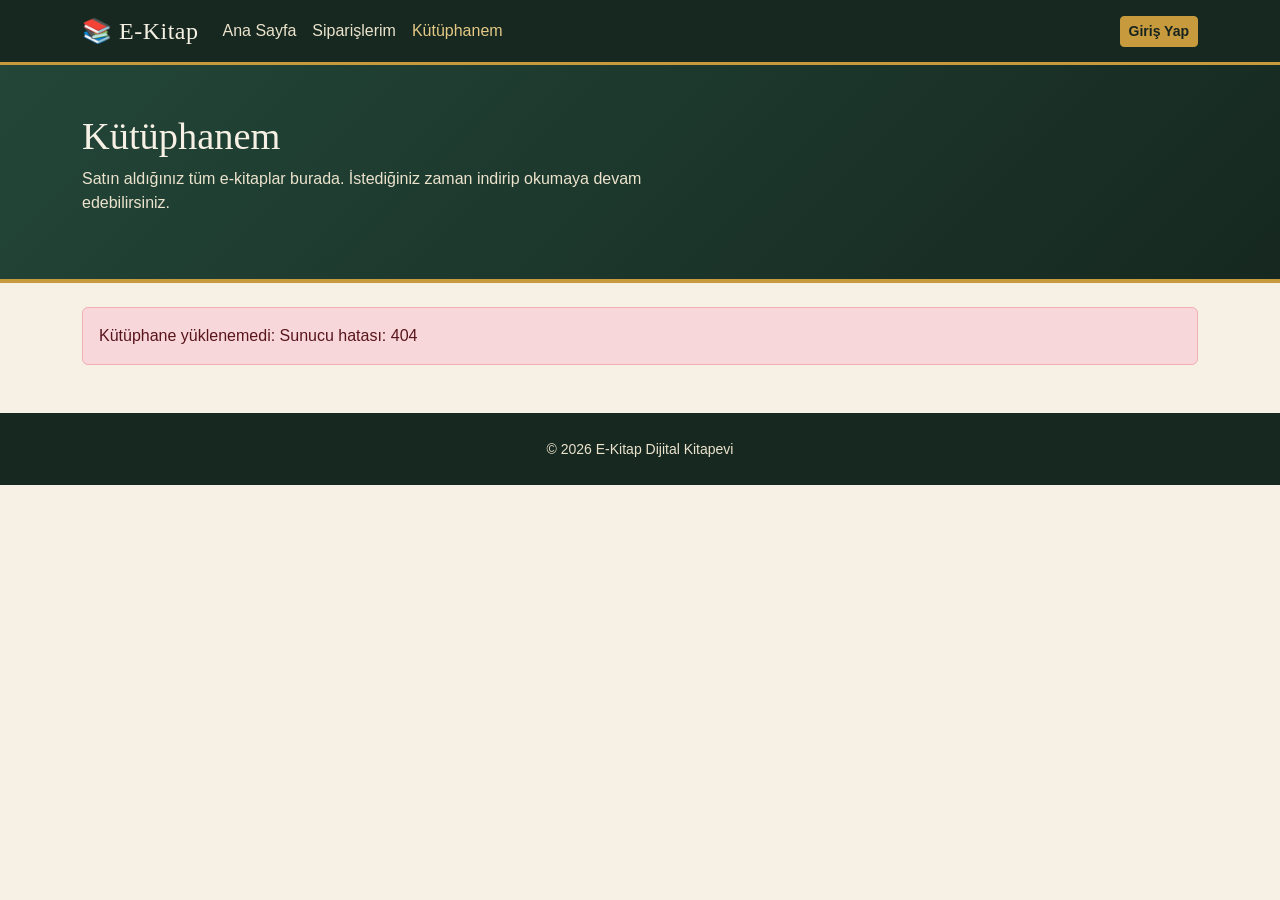
==== web/kutuphanem.html @ 7a844180 "proje taslağı oluşturuldu" ====
<!DOCTYPE html>
<html lang="tr">
<head>
    <meta charset="UTF-8">
    <meta name="viewport" content="width=device-width, initial-scale=1.0">
    <title>Kütüphanem | E-Kitap</title>
    <link href="https://cdn.jsdelivr.net/npm/bootstrap@5.3.3/dist/css/bootstrap.min.css" rel="stylesheet">
    <link href="assets/style.css" rel="stylesheet">
</head>
<body>

<nav class="navbar navbar-expand-lg ek-navbar sticky-top">
    <div class="container">
        <a class="navbar-brand ek-brand" href="index.html">📚 E-Kitap</a>
        <button class="navbar-toggler" type="button" data-bs-toggle="collapse" data-bs-target="#ekNavContent">
            <span class="navbar-toggler-icon"></span>
        </button>
        <div class="collapse navbar-collapse" id="ekNavContent">
            <ul class="navbar-nav me-auto mb-2 mb-lg-0">
                <li class="nav-item"><a class="nav-link" href="index.html">Ana Sayfa</a></li>
                <li class="nav-item"><a class="nav-link" href="siparislerim.html">Siparişlerim</a></li>
                <li class="nav-item"><a class="nav-link active" href="kutuphanem.html">Kütüphanem</a></li>
                <li class="nav-item d-none" id="ekAdminNavItem"><a class="nav-link" href="admin.jsp">Admin Paneli</a></li>
            </ul>
            <div id="ekKullaniciAlani"></div>
        </div>
    </div>
</nav>

<header class="ek-hero">
    <div class="container">
        <h1>Kütüphanem</h1>
        <p>Satın aldığınız tüm e-kitaplar burada. İstediğiniz zaman indirip okumaya devam edebilirsiniz.</p>
    </div>
</header>

<main class="container my-4">

    <!-- Giris yapilmamis uyarisi -->
    <div id="ekGirisUyari" class="alert alert-warning d-none">
        Kütüphanenizi görüntülemek için <a href="login.jsp?sonraki=kutuphanem.html">giriş yapmalısınız</a>.
    </div>

    <!-- Iskelet (skeleton) yukleme durumu -->
    <div id="ekIskelet" class="row g-4">
        <div class="col-6 col-md-4 col-lg-3">
            <div class="ek-skeleton" style="aspect-ratio:2/3;border-radius:4px;"></div>
            <div class="ek-skeleton mt-2" style="height:14px;width:80%;"></div>
            <div class="ek-skeleton mt-2" style="height:12px;width:50%;"></div>
        </div>
        <div class="col-6 col-md-4 col-lg-3">
            <div class="ek-skeleton" style="aspect-ratio:2/3;border-radius:4px;"></div>
            <div class="ek-skeleton mt-2" style="height:14px;width:80%;"></div>
            <div class="ek-skeleton mt-2" style="height:12px;width:50%;"></div>
        </div>
        <div class="col-6 col-md-4 col-lg-3">
            <div class="ek-skeleton" style="aspect-ratio:2/3;border-radius:4px;"></div>
            <div class="ek-skeleton mt-2" style="height:14px;width:80%;"></div>
            <div class="ek-skeleton mt-2" style="height:12px;width:50%;"></div>
        </div>
        <div class="col-6 col-md-4 col-lg-3">
            <div class="ek-skeleton" style="aspect-ratio:2/3;border-radius:4px;"></div>
            <div class="ek-skeleton mt-2" style="height:14px;width:80%;"></div>
            <div class="ek-skeleton mt-2" style="height:12px;width:50%;"></div>
        </div>
    </div>

    <!-- Bos durum -->
    <div id="ekBosMesaj" class="d-none text-center py-5">
        <div class="ek-empty-icon mb-3">📚</div>
        <h3 class="h5">Kütüphaneniz henüz boş</h3>
        <p class="text-muted">Satın aldığınız e-kitaplar burada görünecek.</p>
        <a href="index.html" class="btn btn-ek-gold">Mağazaya Göz At</a>
    </div>

    <div id="ekHataMesaj" class="alert alert-danger d-none"></div>

    <div class="row g-4" id="ekKutuphaneGrid"></div>
</main>

<footer class="ek-footer text-center">
    <div class="container">
        <small>&copy; 2026 E-Kitap Dijital Kitapevi</small>
    </div>
</footer>

<script src="https://cdn.jsdelivr.net/npm/bootstrap@5.3.3/dist/js/bootstrap.bundle.min.js"></script>
<script src="assets/common.js"></script>
<script src="assets/kutuphanem.js"></script>
</body>
</html>
---- web/assets/style.css ----
:root {
    --ek-ink: #16241f;
    --ek-green: #234639;
    --ek-green-dark: #16281f;
    --ek-parchment: #f6f1e4;
    --ek-parchment-dark: #ece3cd;
    --ek-gold: #c69a3d;
    --ek-gold-soft: #e4c987;
    --ek-red: #a3402f;
    --ek-radius: 4px;
    --ek-font-display: Georgia, 'Iowan Old Style', 'Palatino Linotype', serif;
    --ek-font-body: -apple-system, BlinkMacSystemFont, 'Segoe UI', Roboto, sans-serif;
}

body {
    background-color: var(--ek-parchment);
    color: var(--ek-ink);
    font-family: var(--ek-font-body);
}

h1, h2, h3, h4, .ek-brand, .ek-serif {
    font-family: var(--ek-font-display);
}

/* Navbar */
.ek-navbar {
    background-color: var(--ek-green-dark);
    border-bottom: 3px solid var(--ek-gold);
}
.ek-navbar .navbar-brand {
    color: var(--ek-parchment) !important;
    font-size: 1.5rem;
    letter-spacing: 0.5px;
}
.ek-navbar .nav-link {
    color: var(--ek-parchment-dark) !important;
    font-weight: 500;
}
.ek-navbar .nav-link:hover,
.ek-navbar .nav-link.active {
    color: var(--ek-gold-soft) !important;
}
.ek-navbar .dropdown-menu {
    max-height: 320px;
    overflow-y: auto;
    border-radius: var(--ek-radius);
    border: 1px solid var(--ek-parchment-dark);
}

.ek-cart-btn {
    position: relative;
    background: transparent;
    border: 1px solid var(--ek-gold);
    color: var(--ek-parchment) !important;
    border-radius: var(--ek-radius);
    padding: 0.4rem 0.9rem;
}
.ek-cart-btn:hover { background: var(--ek-gold); color: var(--ek-ink) !important; }
.ek-cart-badge {
    position: absolute;
    top: -8px;
    right: -8px;
    background: var(--ek-red);
    color: #fff;
    border-radius: 50%;
    font-size: 0.7rem;
    min-width: 20px;
    height: 20px;
    display: flex;
    align-items: center;
    justify-content: center;
    padding: 0 4px;
}

/* Hero */
.ek-hero {
    background: linear-gradient(135deg, var(--ek-green) 0%, var(--ek-green-dark) 100%);
    color: var(--ek-parchment);
    padding: 3rem 1rem;
    border-bottom: 4px solid var(--ek-gold);
}
.ek-hero h1 { font-size: 2.4rem; }
.ek-hero p { color: var(--ek-parchment-dark); max-width: 640px; }

/* Filter chip bar */
.ek-filter-active {
    display: inline-flex;
    align-items: center;
    gap: 0.5rem;
    background: var(--ek-gold-soft);
    color: var(--ek-ink);
    border-radius: 999px;
    padding: 0.3rem 0.9rem;
    font-size: 0.9rem;
    font-weight: 600;
}
.ek-filter-active button {
    border: none;
    background: none;
    line-height: 1;
    color: var(--ek-ink);
}

/* Book cards */
.ek-book-card {
    border: 1px solid var(--ek-parchment-dark);
    border-radius: var(--ek-radius);
    background: #fff;
    transition: transform 0.15s ease, box-shadow 0.15s ease;
    height: 100%;
}
.ek-book-card:hover {
    transform: translateY(-4px);
    box-shadow: 0 10px 24px rgba(22, 36, 31, 0.15);
}
.ek-book-cover {
    width: 100%;
    aspect-ratio: 2 / 3;
    object-fit: cover;
    background: var(--ek-parchment-dark);
    border-bottom: 1px solid var(--ek-parchment-dark);
}
.ek-book-title {
    font-family: var(--ek-font-display);
    font-size: 1.05rem;
    line-height: 1.3;
}
.ek-book-meta {
    font-size: 0.82rem;
    color: #6b6558;
}
.ek-price-old {
    text-decoration: line-through;
    color: #9c9484;
    font-size: 0.85rem;
}
.ek-price-new {
    color: var(--ek-red);
    font-weight: 700;
}
.ek-price {
    color: var(--ek-ink);
    font-weight: 700;
}
.ek-stock-badge-low { background: var(--ek-red) !important; }
.ek-stock-badge-ok { background: var(--ek-green) !important; }

.btn-ek-gold {
    background: var(--ek-gold);
    border-color: var(--ek-gold);
    color: var(--ek-ink);
    font-weight: 600;
}
.btn-ek-gold:hover { background: var(--ek-gold-soft); border-color: var(--ek-gold-soft); color: var(--ek-ink); }
.btn-ek-gold:disabled { background: #d8d2c0; border-color: #d8d2c0; color: #8a8370; }

.ek-section-title {
    border-bottom: 2px solid var(--ek-gold);
    padding-bottom: 0.4rem;
    margin-bottom: 1.2rem;
}

/* Admin panel */
.ek-admin-card {
    border: 1px solid var(--ek-parchment-dark);
    border-radius: var(--ek-radius);
    background: #fff;
}
.ek-admin-card .card-header {
    background: var(--ek-green-dark);
    color: var(--ek-parchment);
    font-family: var(--ek-font-display);
    border-radius: var(--ek-radius) var(--ek-radius) 0 0 !important;
}
table.ek-table thead { background: var(--ek-parchment-dark); }
tr.ek-row-critical { background-color: #fbe7e2 !important; }

footer.ek-footer {
    background: var(--ek-green-dark);
    color: var(--ek-parchment-dark);
    padding: 1.5rem 1rem;
    margin-top: 3rem;
}

/* Auth (login/register) card */
.ek-auth-wrap {
    max-width: 440px;
    margin: 3rem auto;
}
.ek-auth-card {
    border: 1px solid var(--ek-parchment-dark);
    border-radius: var(--ek-radius);
    background: #fff;
    padding: 2rem;
    box-shadow: 0 10px 30px rgba(22, 36, 31, 0.1);
}
.ek-auth-tabs {
    display: flex;
    border-bottom: 2px solid var(--ek-parchment-dark);
    margin-bottom: 1.5rem;
}
.ek-auth-tab {
    flex: 1;
    text-align: center;
    padding: 0.6rem 0;
    font-weight: 600;
    color: #8a8370;
    cursor: pointer;
    border-bottom: 3px solid transparent;
    margin-bottom: -2px;
    background: none;
    border-top: none;
    border-left: none;
    border-right: none;
}
.ek-auth-tab.active {
    color: var(--ek-ink);
    border-bottom-color: var(--ek-gold);
}
.ek-auth-form { display: none; }
.ek-auth-form.active { display: block; }

/* Navbar user area (replaces the old demo badge) */
.ek-user-chip {
    display: flex;
    align-items: center;
    gap: 0.6rem;
    color: var(--ek-parchment-dark);
    font-size: 0.9rem;
}
.ek-user-chip .ek-user-ad {
    font-weight: 600;
    color: var(--ek-gold-soft);
}
.ek-user-chip .ek-role-badge {
    font-size: 0.68rem;
    padding: 0.15rem 0.5rem;
}
.ek-link-btn {
    background: none;
    border: none;
    color: var(--ek-parchment-dark);
    text-decoration: underline;
    font-size: 0.85rem;
    padding: 0;
}
.ek-link-btn:hover { color: var(--ek-gold-soft); }

/* Skeleton loading (replaces spinner where noted) */
.ek-skeleton {
    background: linear-gradient(90deg, var(--ek-parchment-dark) 25%, #f2ecdb 37%, var(--ek-parchment-dark) 63%);
    background-size: 400% 100%;
    animation: ek-skeleton-shimmer 1.4s ease infinite;
    border-radius: var(--ek-radius);
}
@keyframes ek-skeleton-shimmer {
    0% { background-position: 100% 50%; }
    100% { background-position: 0 50%; }
}

/* Bos durum illustrasyonu (sepet, arama, siparis, kutuphane vb.) */
.ek-empty-icon {
    font-size: 3rem;
    opacity: 0.6;
}
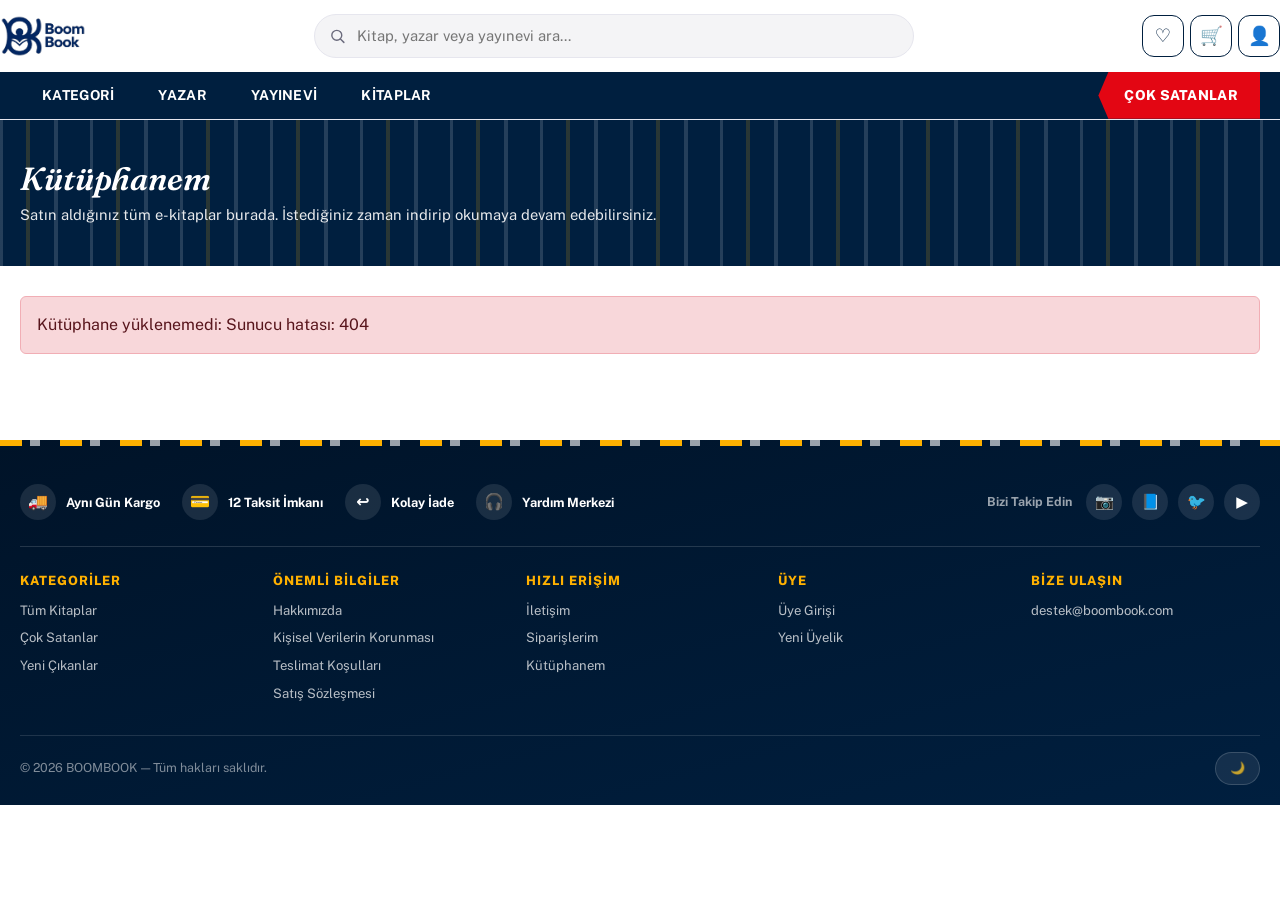
==== commit 31388e8f: "-tüm düzenlemeler yapıldı-" ====
--- a/web/kutuphanem.html
+++ b/web/kutuphanem.html
@@ -1,40 +1,107 @@
 <!DOCTYPE html>
-<html lang="tr">
+<html lang="tr" data-tema="aydinlik">
 <head>
     <meta charset="UTF-8">
     <meta name="viewport" content="width=device-width, initial-scale=1.0">
-    <title>Kütüphanem | E-Kitap</title>
+    <title>Kütüphanem | BOOMBOOK</title>
     <link href="https://cdn.jsdelivr.net/npm/bootstrap@5.3.3/dist/css/bootstrap.min.css" rel="stylesheet">
-    <link href="assets/style.css" rel="stylesheet">
+    <link rel="preconnect" href="https://fonts.googleapis.com">
+    <link rel="preconnect" href="https://fonts.gstatic.com" crossorigin>
+    <link href="https://fonts.googleapis.com/css2?family=Fraunces:ital,wght@0,600;0,700;1,600;1,700&family=Public+Sans:wght@400;500;600;700;800&display=swap" rel="stylesheet">
+    <link href="assets/boombook.css" rel="stylesheet">
 </head>
-<body>
-
-<nav class="navbar navbar-expand-lg ek-navbar sticky-top">
-    <div class="container">
-        <a class="navbar-brand ek-brand" href="index.html">📚 E-Kitap</a>
-        <button class="navbar-toggler" type="button" data-bs-toggle="collapse" data-bs-target="#ekNavContent">
-            <span class="navbar-toggler-icon"></span>
-        </button>
-        <div class="collapse navbar-collapse" id="ekNavContent">
-            <ul class="navbar-nav me-auto mb-2 mb-lg-0">
-                <li class="nav-item"><a class="nav-link" href="index.html">Ana Sayfa</a></li>
-                <li class="nav-item"><a class="nav-link" href="siparislerim.html">Siparişlerim</a></li>
-                <li class="nav-item"><a class="nav-link active" href="kutuphanem.html">Kütüphanem</a></li>
-                <li class="nav-item d-none" id="ekAdminNavItem"><a class="nav-link" href="admin.jsp">Admin Paneli</a></li>
+<body class="bb-body">
+
+<!-- ================= HEADER ================= -->
+<header class="bb-header">
+    <div class="bb-container bb-header-top">
+        <button type="button" class="bb-hamburger" id="bbHamburger" title="Menü" aria-label="Menüyü aç/kapat">☰</button>
+        <a href="index.html" class="bb-logo"><img src="assets/img/logo.png" alt="BoomBook logo" class="bb-logo-img"></a>
+
+        <div class="bb-search-wrap">
+            <svg class="bb-search-icon" width="17" height="17" viewBox="0 0 24 24" fill="none" aria-hidden="true">
+                <circle cx="11" cy="11" r="7" stroke="currentColor" stroke-width="2"/>
+                <line x1="16.5" y1="16.5" x2="21" y2="21" stroke="currentColor" stroke-width="2" stroke-linecap="round"/>
+            </svg>
+            <input type="text" class="bb-search-input" id="bbAramaInput" placeholder="Kitap, yazar veya yayınevi ara...">
+            <button type="button" class="bb-search-clear" id="bbAramaTemizle" aria-label="Aramayı temizle">&times;</button>
+            <div class="bb-search-results" id="bbAramaSonuclar"></div>
+        </div>
+
+        <div class="bb-header-actions">
+            <button type="button" class="bb-icon-btn" data-bs-toggle="offcanvas" data-bs-target="#bbFavoriOffcanvas" title="Favorilerim" aria-label="Favorilerim">
+                ♡
+                <span class="bb-badge ek-fav-count">0</span>
+            </button>
+
+            <div class="bb-cart-wrap">
+                <a href="sepet.html" class="bb-icon-btn" title="Sepetim" aria-label="Sepetim">
+                    🛒
+                    <span class="bb-badge ek-cart-count">0</span>
+                </a>
+                <div class="bb-cart-popover" id="bbCartPopover">
+                    <div class="bb-cart-popover-title">Sepetim</div>
+                    <div id="bbCartPopoverIcerik"><div class="bb-cart-popover-empty">Yükleniyor...</div></div>
+                    <div class="bb-cart-popover-total" id="bbCartPopoverToplam">
+                        <span>Toplam</span><span class="bb-cart-popover-toplam-deger">0,00 TL</span>
+                    </div>
+                    <div class="d-flex gap-2">
+                        <a href="sepet.html" class="bb-btn bb-btn-outline-navy flex-fill text-center">Sepete Git</a>
+                        <a href="sepet.html" class="bb-btn bb-btn-red flex-fill text-center">Satın Al</a>
+                    </div>
+                </div>
+            </div>
+
+            <div class="dropdown">
+                <button type="button" class="bb-icon-btn" data-bs-toggle="dropdown" aria-expanded="false" title="Hesabım" aria-label="Hesabım">👤</button>
+                <ul class="dropdown-menu dropdown-menu-end" id="ekProfilMenu" style="min-width:220px">
+                    <li><span class="dropdown-item-text text-muted small">Yükleniyor...</span></li>
+                </ul>
+            </div>
+        </div>
+    </div>
+
+    <nav class="bb-nav" id="bbNav">
+        <div class="bb-container">
+            <ul class="bb-nav-list">
+                <li class="bb-nav-item">
+                    <span class="bb-nav-link">KATEGORİ</span>
+                    <div class="bb-mega-menu" id="kategoriMenu">
+                        <div class="bb-mega-menu-empty">Yükleniyor...</div>
+                    </div>
+                </li>
+                <li class="bb-nav-item">
+                    <span class="bb-nav-link">YAZAR</span>
+                    <div class="bb-mega-menu" id="yazarMenu">
+                        <div class="bb-mega-menu-empty">Yükleniyor...</div>
+                    </div>
+                </li>
+                <li class="bb-nav-item">
+                    <span class="bb-nav-link">YAYINEVİ</span>
+                    <div class="bb-mega-menu" id="yayineviMenu">
+                        <div class="bb-mega-menu-empty">Yükleniyor...</div>
+                    </div>
+                </li>
+                <li class="bb-nav-item">
+                    <a class="bb-nav-link" href="katalog.html">KİTAPLAR</a>
+                </li>
+                <li class="bb-nav-item bb-nav-item-red">
+                    <a class="bb-nav-link" href="katalog.html">ÇOK SATANLAR</a>
+                </li>
             </ul>
-            <div id="ekKullaniciAlani"></div>
-        </div>
-    </div>
-</nav>
-
-<header class="ek-hero">
-    <div class="container">
+        </div>
+    </nav>
+</header>
+
+<section class="bb-page-hero">
+    <div class="bb-sirt-doku" aria-hidden="true"></div>
+    <div class="bb-container">
         <h1>Kütüphanem</h1>
         <p>Satın aldığınız tüm e-kitaplar burada. İstediğiniz zaman indirip okumaya devam edebilirsiniz.</p>
     </div>
-</header>
-
-<main class="container my-4">
+</section>
+
+<main class="bb-container" style="padding-bottom:40px">
 
     <!-- Giris yapilmamis uyarisi -->
     <div id="ekGirisUyari" class="alert alert-warning d-none">
@@ -44,33 +111,33 @@
     <!-- Iskelet (skeleton) yukleme durumu -->
     <div id="ekIskelet" class="row g-4">
         <div class="col-6 col-md-4 col-lg-3">
-            <div class="ek-skeleton" style="aspect-ratio:2/3;border-radius:4px;"></div>
-            <div class="ek-skeleton mt-2" style="height:14px;width:80%;"></div>
-            <div class="ek-skeleton mt-2" style="height:12px;width:50%;"></div>
-        </div>
-        <div class="col-6 col-md-4 col-lg-3">
-            <div class="ek-skeleton" style="aspect-ratio:2/3;border-radius:4px;"></div>
-            <div class="ek-skeleton mt-2" style="height:14px;width:80%;"></div>
-            <div class="ek-skeleton mt-2" style="height:12px;width:50%;"></div>
-        </div>
-        <div class="col-6 col-md-4 col-lg-3">
-            <div class="ek-skeleton" style="aspect-ratio:2/3;border-radius:4px;"></div>
-            <div class="ek-skeleton mt-2" style="height:14px;width:80%;"></div>
-            <div class="ek-skeleton mt-2" style="height:12px;width:50%;"></div>
-        </div>
-        <div class="col-6 col-md-4 col-lg-3">
-            <div class="ek-skeleton" style="aspect-ratio:2/3;border-radius:4px;"></div>
-            <div class="ek-skeleton mt-2" style="height:14px;width:80%;"></div>
-            <div class="ek-skeleton mt-2" style="height:12px;width:50%;"></div>
+            <div class="bb-skeleton" style="aspect-ratio:2/3;border-radius:10px;"></div>
+            <div class="bb-skeleton mt-2" style="height:14px;width:80%;"></div>
+            <div class="bb-skeleton mt-2" style="height:12px;width:50%;"></div>
+        </div>
+        <div class="col-6 col-md-4 col-lg-3">
+            <div class="bb-skeleton" style="aspect-ratio:2/3;border-radius:10px;"></div>
+            <div class="bb-skeleton mt-2" style="height:14px;width:80%;"></div>
+            <div class="bb-skeleton mt-2" style="height:12px;width:50%;"></div>
+        </div>
+        <div class="col-6 col-md-4 col-lg-3">
+            <div class="bb-skeleton" style="aspect-ratio:2/3;border-radius:10px;"></div>
+            <div class="bb-skeleton mt-2" style="height:14px;width:80%;"></div>
+            <div class="bb-skeleton mt-2" style="height:12px;width:50%;"></div>
+        </div>
+        <div class="col-6 col-md-4 col-lg-3">
+            <div class="bb-skeleton" style="aspect-ratio:2/3;border-radius:10px;"></div>
+            <div class="bb-skeleton mt-2" style="height:14px;width:80%;"></div>
+            <div class="bb-skeleton mt-2" style="height:12px;width:50%;"></div>
         </div>
     </div>
 
     <!-- Bos durum -->
     <div id="ekBosMesaj" class="d-none text-center py-5">
-        <div class="ek-empty-icon mb-3">📚</div>
+        <div class="bb-empty-icon mb-3">📚</div>
         <h3 class="h5">Kütüphaneniz henüz boş</h3>
         <p class="text-muted">Satın aldığınız e-kitaplar burada görünecek.</p>
-        <a href="index.html" class="btn btn-ek-gold">Mağazaya Göz At</a>
+        <a href="index.html" class="bb-btn bb-btn-navy">Mağazaya Göz At</a>
     </div>
 
     <div id="ekHataMesaj" class="alert alert-danger d-none"></div>
@@ -78,14 +145,84 @@
     <div class="row g-4" id="ekKutuphaneGrid"></div>
 </main>
 
-<footer class="ek-footer text-center">
-    <div class="container">
-        <small>&copy; 2026 E-Kitap Dijital Kitapevi</small>
+<!-- ================= FOOTER ================= -->
+<footer class="bb-footer">
+    <div class="bb-container">
+        <div class="bb-footer-top">
+            <div class="bb-footer-perks">
+                <div class="bb-footer-perk"><span class="bb-footer-perk-icon">🚚</span> Aynı Gün Kargo</div>
+                <div class="bb-footer-perk"><span class="bb-footer-perk-icon">💳</span> 12 Taksit İmkanı</div>
+                <div class="bb-footer-perk"><span class="bb-footer-perk-icon">↩️</span> Kolay İade</div>
+                <div class="bb-footer-perk"><span class="bb-footer-perk-icon">🎧</span> Yardım Merkezi</div>
+            </div>
+            <div class="bb-footer-social">
+                <span>Bizi Takip Edin</span>
+                <a href="#" onclick="return false" class="bb-social-icon" aria-label="Instagram">📷</a>
+                <a href="#" onclick="return false" class="bb-social-icon" aria-label="Facebook">📘</a>
+                <a href="#" onclick="return false" class="bb-social-icon" aria-label="X / Twitter">🐦</a>
+                <a href="#" onclick="return false" class="bb-social-icon" aria-label="YouTube">▶️</a>
+            </div>
+        </div>
+        <div class="bb-footer-grid">
+            <div class="bb-footer-col">
+                <h6>Kategoriler</h6>
+                <a href="katalog.html">Tüm Kitaplar</a>
+                <a href="index.html#bbCokSatanBolum">Çok Satanlar</a>
+                <a href="index.html">Yeni Çıkanlar</a>
+            </div>
+            <div class="bb-footer-col">
+                <h6>Önemli Bilgiler</h6>
+                <a href="hakkimizda.html">Hakkımızda</a>
+                <a href="kvkk.html">Kişisel Verilerin Korunması</a>
+                <a href="teslimat-kosullari.html">Teslimat Koşulları</a>
+                <a href="satis-sozlesmesi.html">Satış Sözleşmesi</a>
+            </div>
+            <div class="bb-footer-col">
+                <h6>Hızlı Erişim</h6>
+                <a href="iletisim.html">İletişim</a>
+                <a href="siparislerim.html">Siparişlerim</a>
+                <a href="kutuphanem.html">Kütüphanem</a>
+            </div>
+            <div class="bb-footer-col">
+                <h6>Üye</h6>
+                <a href="login.jsp">Üye Girişi</a>
+                <a href="login.jsp?kayit=1">Yeni Üyelik</a>
+            </div>
+            <div class="bb-footer-col">
+                <h6>Bize Ulaşın</h6>
+                <a href="mailto:destek@boombook.com">destek@boombook.com</a>
+            </div>
+        </div>
+        <div class="bb-footer-bottom bb-footer-bottom-row">
+            <span>&copy; 2026 BOOMBOOK — Tüm hakları saklıdır.</span>
+            <button type="button" class="bb-tema-link" id="bbTemaBtn" title="Karanlık Mod" aria-label="Karanlık modu aç/kapat">🌙 Karanlık Mod</button>
+        </div>
     </div>
 </footer>
+
+
+<!-- ================= FAVORI OFFCANVAS ================= -->
+<div class="offcanvas offcanvas-end" tabindex="-1" id="bbFavoriOffcanvas">
+    <div class="offcanvas-header">
+        <h5 class="offcanvas-title">Favorilerim</h5>
+        <button type="button" class="btn-close" data-bs-dismiss="offcanvas"></button>
+    </div>
+    <div class="offcanvas-body d-flex flex-column">
+        <div id="bbFavoriBos" class="text-center text-muted py-5 d-none">
+            <div style="font-size:2.4rem">♡</div>
+            Favori kitabınız yok.
+            <div class="mt-3">
+                <a href="katalog.html" class="bb-btn bb-btn-navy btn-sm">Kataloğa Git</a>
+            </div>
+        </div>
+        <div id="bbFavoriListe" class="flex-grow-1 overflow-auto"></div>
+    </div>
+</div>
 
 <script src="https://cdn.jsdelivr.net/npm/bootstrap@5.3.3/dist/js/bootstrap.bundle.min.js"></script>
 <script src="assets/common.js"></script>
+<script src="assets/boombook-header.js"></script>
+<script src="assets/boombook-kart.js"></script>
 <script src="assets/kutuphanem.js"></script>
 </body>
 </html>
--- a/web/assets/boombook.css
+++ b/web/assets/boombook.css
@@ -0,0 +1,1615 @@
+:root {
+    --bb-navy: #001f3f;
+    --bb-navy-dark: #001328;
+    --bb-navy-light: #0d3a63;
+    --bb-plum: #001f3f;
+    --bb-plum-light: #0d3a63;
+    --bb-accent: #ffb100;
+    --bb-accent-dark: #e09e00;
+    --bb-red: #e30613;
+    --bb-red-dark: #b8050f;
+    --bb-red-light: #ff4757;
+    --bb-discount: var(--bb-red);
+    --bb-grey-bg: #d9d9d9;
+    --bb-grey-light: #f4f4f6;
+    --bb-ink: #1b1a2e;
+    --bb-muted: #6b6b7d;
+    --bb-border: #e6e6ee;
+    --bb-bg: #ffffff;
+    --bb-surface: #ffffff;
+    --bb-radius: 14px;
+    --bb-radius-sm: 8px;
+    --bb-shadow: 0 6px 20px rgba(0, 31, 63, 0.14);
+    --bb-shadow-lg: 0 16px 38px rgba(0, 31, 63, 0.26);
+    --bb-transition: all 0.2s ease;
+    --bb-font-display: 'Fraunces', 'Georgia', serif;
+    --bb-font-body: 'Public Sans', 'Segoe UI', system-ui, -apple-system, sans-serif;
+}
+
+[data-tema="karanlik"] {
+    --bb-bg: #121218;
+    --bb-surface: #1b1b26;
+    --bb-grey-bg: #23232f;
+    --bb-grey-light: #1e1e29;
+    --bb-ink: #f0f0f5;
+    --bb-muted: #a3a3b8;
+    --bb-border: #2c2c3b;
+    --bb-navy: #0d3a63;
+    --bb-shadow: 0 4px 18px rgba(120, 118, 220, 0.22);
+    --bb-shadow-lg: 0 14px 34px rgba(120, 118, 220, 0.30);
+}
+
+* { box-sizing: border-box; }
+
+body.bb-body {
+    font-family: var(--bb-font-body);
+    background: var(--bb-bg);
+    color: var(--bb-ink);
+    margin: 0;
+    transition: background 0.25s ease, color 0.25s ease;
+}
+
+a { text-decoration: none; color: inherit; }
+button { font-family: inherit; }
+
+.bb-sirt-doku {
+    position: absolute;
+    inset: 0;
+    pointer-events: none;
+    opacity: 0.16;
+    background-image: repeating-linear-gradient(
+        90deg,
+        rgba(255,255,255,0.9) 0px, rgba(255,255,255,0.9) 3px,
+        transparent 3px, transparent 26px,
+        var(--bb-accent) 26px, var(--bb-accent) 30px,
+        transparent 30px, transparent 54px,
+        rgba(255,255,255,0.9) 54px, rgba(255,255,255,0.9) 58px,
+        transparent 58px, transparent 90px
+    );
+}
+
+.bb-container {
+    max-width: 1280px;
+    margin: 0 auto;
+    padding: 0 20px;
+}
+
+.bb-header {
+    background: var(--bb-surface);
+    border-bottom: 1px solid var(--bb-border);
+    position: sticky;
+    top: 0;
+    z-index: 1000;
+}
+
+.bb-header-top {
+    display: grid;
+    grid-template-columns: auto 1fr auto;
+    align-items: center;
+    gap: 20px;
+    padding: 14px 0;
+}
+
+.bb-logo {
+    font-weight: 800;
+    font-size: 1.55rem;
+    color: var(--bb-navy);
+    letter-spacing: 0.2px;
+    white-space: nowrap;
+    flex-shrink: 0;
+    display: inline-flex;
+    align-items: center;
+    gap: 3px;
+}
+.bb-logo-boom { font-family: var(--bb-font-body); }
+.bb-logo-book { font-family: var(--bb-font-display); font-style: italic; font-weight: 700; color: var(--bb-red); }
+.bb-logo-img { height: 42px; width: auto; display: block; flex-shrink: 0; }
+[data-tema="karanlik"] .bb-logo { color: #8f8dff; }
+[data-tema="karanlik"] .bb-logo-book { color: var(--bb-red-light); }
+[data-tema="karanlik"] .bb-logo-img { filter: brightness(0) invert(1); }
+
+.bb-search-wrap {
+    flex: 1;
+    position: relative;
+    max-width: 600px;
+    width: 100%;
+    justify-self: center;
+    margin: 0 auto;
+}
+
+.bb-search-input {
+    width: 100%;
+    padding: 10px 40px 10px 42px;
+    border-radius: 999px;
+    border: 1.5px solid var(--bb-border);
+    background: var(--bb-grey-light);
+    color: var(--bb-ink);
+    font-size: 0.92rem;
+    outline: none;
+    transition: var(--bb-transition);
+}
+.bb-search-input:focus {
+    border-color: var(--bb-navy);
+    background: var(--bb-surface);
+    box-shadow: 0 0 0 3px rgba(0, 31, 63, 0.14);
+}
+
+.bb-search-icon {
+    position: absolute;
+    left: 15px;
+    top: 50%;
+    transform: translateY(-50%);
+    color: var(--bb-muted);
+    pointer-events: none;
+    transition: var(--bb-transition);
+}
+.bb-search-wrap:focus-within .bb-search-icon { color: var(--bb-navy); }
+
+.bb-search-clear {
+    position: absolute;
+    right: 8px;
+    top: 50%;
+    transform: translateY(-50%);
+    border: none;
+    background: transparent;
+    color: var(--bb-muted);
+    font-size: 1.1rem;
+    cursor: pointer;
+    display: none;
+    padding: 4px 8px;
+}
+
+.bb-search-results {
+    position: absolute;
+    top: calc(100% + 8px);
+    left: 0;
+    right: 0;
+    background: var(--bb-surface);
+    border: 1px solid var(--bb-border);
+    border-radius: var(--bb-radius);
+    box-shadow: var(--bb-shadow-lg);
+    max-height: 420px;
+    overflow-y: auto;
+    display: none;
+    z-index: 1050;
+}
+.bb-search-results.bb-open { display: block; }
+
+.bb-search-result-item {
+    display: flex;
+    align-items: center;
+    gap: 12px;
+    padding: 10px 14px;
+    cursor: pointer;
+    transition: var(--bb-transition);
+    border-bottom: 1px solid var(--bb-border);
+}
+.bb-search-result-item:last-child { border-bottom: none; }
+.bb-search-result-item:hover { background: var(--bb-grey-light); }
+.bb-search-result-item img {
+    width: 34px; height: 50px; object-fit: cover; border-radius: 4px; flex-shrink: 0;
+}
+.bb-search-result-title { font-size: 0.88rem; font-weight: 600; }
+.bb-search-result-meta { font-size: 0.76rem; color: var(--bb-muted); }
+.bb-search-empty { padding: 16px; text-align: center; color: var(--bb-muted); font-size: 0.88rem; }
+
+.bb-header-actions {
+    display: flex;
+    align-items: center;
+    gap: 6px;
+    flex-shrink: 0;
+}
+
+.bb-icon-btn {
+    position: relative;
+    width: 42px;
+    height: 42px;
+    border-radius: 12px;
+    border: 1.5px solid var(--bb-navy);
+    background: var(--bb-surface);
+    color: var(--bb-navy);
+    font-size: 1.15rem;
+    display: flex;
+    align-items: center;
+    justify-content: center;
+    cursor: pointer;
+    transition: var(--bb-transition);
+}
+.bb-icon-btn:hover { background: var(--bb-navy); color: #fff; box-shadow: var(--bb-shadow); }
+[data-tema="karanlik"] .bb-icon-btn { color: #d8d7ff; border-color: #6a68c9; }
+[data-tema="karanlik"] .bb-icon-btn:hover { background: #6a68c9; color: #fff; }
+
+.bb-badge {
+    position: absolute;
+    top: 2px;
+    right: 2px;
+    min-width: 17px;
+    height: 17px;
+    padding: 0 4px;
+    border-radius: 999px;
+    background: var(--bb-discount);
+    color: #fff;
+    font-size: 0.62rem;
+    font-weight: 700;
+    display: flex;
+    align-items: center;
+    justify-content: center;
+    display: none;
+}
+
+/* Mini sepet popover (hover onizleme) */
+.bb-cart-wrap { position: relative; }
+.bb-cart-popover {
+    position: absolute;
+    top: calc(100% + 10px);
+    right: 0;
+    width: 320px;
+    background: var(--bb-surface);
+    border: 1px solid var(--bb-border);
+    border-radius: var(--bb-radius);
+    box-shadow: var(--bb-shadow-lg);
+    padding: 14px;
+    z-index: 1060;
+    opacity: 0;
+    visibility: hidden;
+    transform: translateY(6px);
+    transition: var(--bb-transition);
+}
+@media (hover: hover) {
+    .bb-cart-wrap:hover .bb-cart-popover {
+        opacity: 1; visibility: visible; transform: translateY(0);
+    }
+}
+.bb-cart-popover.bb-force-open { opacity: 1; visibility: visible; transform: translateY(0); }
+
+.bb-cart-popover-title { font-weight: 700; font-size: 0.85rem; margin-bottom: 8px; }
+.bb-cart-popover-item { display: flex; gap: 8px; align-items: center; padding: 6px 0; border-bottom: 1px solid var(--bb-border); font-size: 0.8rem; }
+.bb-cart-popover-item:last-child { border-bottom: none; }
+.bb-cart-popover-item img { width: 30px; height: 44px; object-fit: cover; border-radius: 3px; }
+.bb-cart-popover-empty { text-align: center; color: var(--bb-muted); font-size: 0.85rem; padding: 12px 0; }
+.bb-cart-popover-total { display: flex; justify-content: space-between; font-weight: 700; margin: 10px 0; font-size: 0.9rem; }
+
+/* ================= NAV / MEGA MENU ================= */
+.bb-nav {
+    background: var(--bb-navy);
+}
+.bb-nav-list {
+    list-style: none;
+    display: flex;
+    justify-content: center;
+    margin: 0;
+    padding: 0;
+}
+.bb-nav-item { position: relative; }
+.bb-nav-link {
+    display: block;
+    padding: 13px 22px;
+    color: #fff;
+    font-weight: 700;
+    font-size: 0.86rem;
+    letter-spacing: 0.3px;
+    transition: var(--bb-transition);
+    cursor: pointer;
+}
+.bb-nav-item:hover .bb-nav-link,
+.bb-nav-link:hover { background: rgba(255, 255, 255, 0.1); }
+
+/* BKM Kitap referansindaki "COK SATANLAR" kirmizi kurdele sekmesi */
+.bb-nav-item-red { margin-left: auto; }
+.bb-nav-item-red .bb-nav-link {
+    background: var(--bb-red);
+    font-weight: 800;
+    clip-path: polygon(10px 0, 100% 0, 100% 100%, 10px 100%, 0 50%);
+    padding-left: 26px;
+}
+.bb-nav-item-red .bb-nav-link:hover { background: var(--bb-red-dark); }
+
+.bb-mega-menu {
+    position: absolute;
+    top: 100%;
+    left: 0;
+    min-width: 260px;
+    max-width: 420px;
+    background: var(--bb-surface);
+    border: 1px solid var(--bb-border);
+    border-radius: 0 0 var(--bb-radius) var(--bb-radius);
+    box-shadow: var(--bb-shadow-lg);
+    padding: 10px 0;
+    display: none;
+    flex-wrap: wrap;
+    max-height: 380px;
+    overflow-y: auto;
+    z-index: 1040;
+}
+.bb-nav-item:hover .bb-mega-menu { display: flex; }
+.bb-mega-menu a {
+    display: block;
+    width: 100%;
+    padding: 8px 18px;
+    font-size: 0.86rem;
+    color: var(--bb-ink);
+    transition: var(--bb-transition);
+}
+.bb-mega-menu a:hover { background: var(--bb-grey-light); color: var(--bb-navy); }
+.bb-mega-menu-empty { padding: 10px 18px; color: var(--bb-muted); font-size: 0.82rem; }
+
+/* ================= HERO / DUYURU CAROUSEL ================= */
+.bb-hero {
+    position: relative;
+    overflow: hidden;
+    background: var(--bb-grey-bg);
+}
+.bb-hero-track {
+    display: flex;
+    transition: transform 0.55s cubic-bezier(.4,0,.2,1);
+}
+.bb-hero-slide {
+    min-width: 100%;
+    display: flex;
+    align-items: center;
+    justify-content: center;
+    text-align: center;
+    padding: 70px 24px;
+    color: #fff;
+}
+.bb-hero-slide h2 { font-family: var(--bb-font-display); font-size: 2.4rem; font-weight: 700; margin: 0 0 10px; }
+.bb-hero-slide p { font-size: 1.05rem; opacity: 0.92; margin: 0 0 18px; }
+.bb-hero-slide .bb-btn { display: inline-block; }
+
+.bb-hero-nav {
+    position: absolute;
+    top: 50%;
+    transform: translateY(-50%);
+    background: rgba(255,255,255,0.85);
+    border: none;
+    width: 40px; height: 40px;
+    border-radius: 50%;
+    font-size: 1.1rem;
+    cursor: pointer;
+    color: var(--bb-navy);
+    display: flex; align-items: center; justify-content: center;
+    transition: var(--bb-transition);
+    z-index: 5;
+}
+.bb-hero-nav:hover { background: #fff; }
+.bb-hero-prev { left: 16px; }
+.bb-hero-next { right: 16px; }
+
+.bb-hero-dots {
+    position: absolute;
+    bottom: 16px;
+    left: 50%;
+    transform: translateX(-50%);
+    display: flex;
+    gap: 8px;
+}
+.bb-hero-dot {
+    width: 9px; height: 9px; border-radius: 50%;
+    background: rgba(255,255,255,0.5);
+    border: none;
+    cursor: pointer;
+    transition: var(--bb-transition);
+}
+.bb-hero-dot.bb-active { background: #fff; width: 22px; border-radius: 5px; }
+
+/* ================= SECTION HEADERS ================= */
+.bb-section { padding: 44px 0; }
+.bb-baslik-serif { font-family: var(--bb-font-display); font-weight: 700; }
+#bbDetayBaslik { font-family: var(--bb-font-display); font-weight: 700; font-size: 1.9rem; line-height: 1.25; margin: 0 0 8px; color: var(--bb-ink); }
+.bb-section-title-bar {
+    background: var(--bb-navy);
+    color: #fff;
+    text-align: center;
+    padding: 12px;
+    font-weight: 800;
+    letter-spacing: 1px;
+    font-size: 0.95rem;
+    border-radius: var(--bb-radius);
+    margin-bottom: 26px;
+}
+
+/* ================= CAROUSEL (Cok Satanlar / Yayinevleri) ================= */
+.bb-carousel-wrap { position: relative; }
+.bb-carousel-track {
+    display: flex;
+    gap: 18px;
+    overflow-x: auto;
+    scroll-behavior: smooth;
+    padding-bottom: 6px;
+    scrollbar-width: none;
+}
+.bb-carousel-track::-webkit-scrollbar { display: none; }
+
+.bb-carousel-arrow {
+    position: absolute;
+    top: 40%;
+    transform: translateY(-50%);
+    width: 40px; height: 40px;
+    border-radius: 50%;
+    border: 1px solid var(--bb-border);
+    background: var(--bb-surface);
+    box-shadow: var(--bb-shadow);
+    font-size: 1.2rem;
+    color: var(--bb-navy);
+    cursor: pointer;
+    z-index: 3;
+    display: flex; align-items: center; justify-content: center;
+    transition: var(--bb-transition);
+}
+.bb-carousel-arrow:hover { background: var(--bb-navy); color: #fff; }
+.bb-carousel-prev { left: -20px; }
+.bb-carousel-next { right: -20px; }
+@media (max-width: 640px) {
+    .bb-carousel-prev { left: -8px; }
+    .bb-carousel-next { right: -8px; }
+}
+
+/* ================= KITAP KARTI ================= */
+.bb-book-card {
+    flex: 0 0 180px;
+    background: var(--bb-surface);
+    border: 1px solid var(--bb-border);
+    border-radius: var(--bb-radius);
+    overflow: hidden;
+    transition: var(--bb-transition);
+    position: relative;
+    display: flex;
+    flex-direction: column;
+    box-shadow: 0 2px 10px rgba(0, 31, 63, 0.08);
+}
+.bb-book-card:hover { box-shadow: var(--bb-shadow-lg); transform: translateY(-3px); }
+
+.bb-book-cover-wrap {
+    position: relative;
+    aspect-ratio: 2/3;
+    background: var(--bb-plum);
+    overflow: hidden;
+    display: block;
+}
+.bb-book-cover-wrap::before {
+    /* Kitap sirtinin golgesi: kapagin sol kenarina hafif bir derinlik verir */
+    content: '';
+    position: absolute;
+    inset: 0 auto 0 0;
+    width: 10px;
+    background: linear-gradient(90deg, rgba(0,0,0,0.35), transparent);
+    z-index: 2;
+    pointer-events: none;
+}
+.bb-book-cover-wrap img { width: 100%; height: 100%; object-fit: cover; display: block; }
+
+.bb-discount-badge {
+    position: absolute;
+    top: 10px; left: 0;
+    z-index: 3;
+    background: var(--bb-discount);
+    color: #fff;
+    font-family: var(--bb-font-body);
+    font-size: 0.7rem;
+    font-weight: 800;
+    padding: 4px 10px 4px 11px;
+    border-radius: 0 3px 3px 0;
+    box-shadow: 0 2px 6px rgba(0,31,63,0.35);
+}
+.bb-discount-badge::after {
+    /* Kurdele kivrimi: rozeti bir kitap ayraci gibi gosterir */
+    content: '';
+    position: absolute;
+    left: 0; top: 100%;
+    border-style: solid;
+    border-width: 5px 5px 0 0;
+    border-color: var(--bb-red-dark) transparent transparent transparent;
+}
+
+.bb-book-hover-actions {
+    position: absolute;
+    top: 8px; right: 8px;
+    display: flex;
+    flex-direction: column;
+    gap: 6px;
+    opacity: 0;
+    transform: translateX(6px);
+    transition: var(--bb-transition);
+}
+.bb-book-card:hover .bb-book-hover-actions { opacity: 1; transform: translateX(0); }
+.bb-book-mini-btn {
+    width: 32px; height: 32px;
+    border-radius: 50%;
+    border: none;
+    background: rgba(255,255,255,0.95);
+    color: var(--bb-navy);
+    font-size: 0.95rem;
+    cursor: pointer;
+    display: flex; align-items: center; justify-content: center;
+    box-shadow: 0 2px 8px rgba(0,31,63,0.28);
+    transition: var(--bb-transition);
+}
+.bb-book-mini-btn:hover { background: var(--bb-navy); color: #fff; }
+.bb-book-mini-btn.bb-fav-active { background: var(--bb-discount); color: #fff; }
+
+.bb-book-body { padding: 10px 12px 12px; display: flex; flex-direction: column; flex: 1; }
+.bb-book-title {
+    font-size: 0.84rem; font-weight: 700; margin: 0 0 3px;
+    display: -webkit-box; -webkit-line-clamp: 2; -webkit-box-orient: vertical; overflow: hidden;
+    min-height: 2.2em;
+}
+.bb-book-author { font-size: 0.74rem; color: var(--bb-muted); margin-bottom: 5px; }
+.bb-book-rating { font-size: 0.72rem; color: var(--bb-accent-dark); margin-bottom: 6px; }
+.bb-book-rating .bb-star-empty { color: var(--bb-border); }
+.bb-book-price-row { margin-top: auto; display: flex; align-items: baseline; gap: 6px; flex-wrap: wrap; }
+.bb-price-old { font-size: 0.74rem; color: var(--bb-muted); text-decoration: line-through; }
+.bb-price-current { font-size: 0.95rem; font-weight: 800; color: var(--bb-navy); }
+[data-tema="karanlik"] .bb-price-current { color: #9c9bff; }
+.bb-price-outofstock { font-size: 0.76rem; color: var(--bb-discount); font-weight: 700; }
+
+/* bkmkitap.com'daki gibi kart altinda daima gorunen "Sepete Ekle" butonu */
+.bb-book-add-btn {
+    margin-top: 8px;
+    width: 100%;
+    padding: 8px 10px;
+    border: none;
+    border-radius: 999px;
+    background: var(--bb-red);
+    color: #fff;
+    font-weight: 700;
+    font-size: 0.78rem;
+    cursor: pointer;
+    transition: var(--bb-transition);
+    display: flex;
+    align-items: center;
+    justify-content: center;
+    gap: 6px;
+}
+.bb-book-add-btn:hover { background: var(--bb-red-dark); }
+.bb-book-add-btn:disabled { background: var(--bb-border); color: var(--bb-muted); cursor: not-allowed; }
+
+/* ================= YAYINEVI CAROUSEL ================= */
+.bb-yayinevi-card {
+    flex: 0 0 120px;
+    text-align: center;
+    cursor: pointer;
+}
+.bb-yayinevi-avatar {
+    width: 84px; height: 84px;
+    border-radius: 50%;
+    background: var(--bb-grey-bg);
+    display: flex; align-items: center; justify-content: center;
+    font-weight: 800;
+    font-size: 1.4rem;
+    color: var(--bb-navy);
+    margin: 0 auto 8px;
+    transition: var(--bb-transition);
+    border: 2px solid transparent;
+}
+.bb-yayinevi-card:hover .bb-yayinevi-avatar { border-color: var(--bb-navy); transform: scale(1.05); }
+.bb-yayinevi-name { font-size: 0.78rem; font-weight: 600; }
+
+/* ================= KAMPANYA KARTLARI ================= */
+.bb-kampanya-grid { display: grid; grid-template-columns: repeat(3, 1fr); gap: 20px; }
+.bb-kampanya-card {
+    background: var(--bb-plum);
+    border-radius: var(--bb-radius);
+    padding: 34px 24px;
+    min-height: 180px;
+    display: flex; align-items: center; justify-content: center;
+    text-align: center;
+    color: #fff;
+    text-decoration: none;
+    font-weight: 800;
+    font-size: 1.35rem;
+    line-height: 1.35;
+    cursor: pointer;
+    transition: var(--bb-transition);
+    box-shadow: var(--bb-shadow);
+}
+.bb-kampanya-card:hover { transform: translateY(-4px); box-shadow: var(--bb-shadow-lg); color: #fff; }
+
+/* ================= BILGI KUTULARI ================= */
+.bb-bilgi-grid { display: grid; grid-template-columns: repeat(3, 1fr); gap: 20px; }
+.bb-bilgi-card {
+    background: var(--bb-grey-bg);
+    border-radius: var(--bb-radius);
+    padding: 22px;
+    text-align: center;
+    font-weight: 700;
+    font-size: 0.9rem;
+    color: var(--bb-ink);
+}
+.bb-bilgi-card .bb-bilgi-icon { font-size: 1.6rem; display: block; margin-bottom: 8px; }
+
+/* ================= GENEL BUTON / YARDIMCI ================= */
+.bb-btn {
+    display: inline-flex; align-items: center; justify-content: center;
+    padding: 9px 22px;
+    border-radius: 999px;
+    font-weight: 700;
+    font-size: 0.85rem;
+    border: none;
+    cursor: pointer;
+    transition: var(--bb-transition);
+}
+.bb-btn-accent { background: var(--bb-accent); color: var(--bb-ink); }
+.bb-btn-accent:hover { background: var(--bb-accent-dark); }
+.bb-btn-outline { background: transparent; border: 1.5px solid #fff; color: #fff; }
+.bb-btn-outline:hover { background: rgba(255,255,255,0.15); }
+.bb-btn-navy { background: var(--bb-navy); color: #fff; }
+.bb-btn-navy:hover { background: var(--bb-navy-dark); }
+.bb-btn-red { background: var(--bb-red); color: #fff; }
+.bb-btn-red:hover { background: var(--bb-red-dark); }
+.bb-btn-outline-navy { background: var(--bb-surface); border: 1.5px solid var(--bb-navy); color: var(--bb-navy); }
+.bb-btn-outline-navy:hover { background: var(--bb-navy); color: #fff; }
+[data-tema="karanlik"] .bb-btn-outline-navy { border-color: #6a68c9; color: #d8d7ff; }
+
+.bb-skeleton {
+    background: linear-gradient(90deg, var(--bb-grey-bg) 25%, var(--bb-grey-light) 37%, var(--bb-grey-bg) 63%);
+    background-size: 400% 100%;
+    animation: bb-shimmer 1.4s ease infinite;
+    border-radius: var(--bb-radius);
+}
+@keyframes bb-shimmer { 0% { background-position: 100% 50%; } 100% { background-position: 0 50%; } }
+
+/* ================= FOOTER ================= */
+.bb-footer {
+    position: relative;
+    overflow: hidden;
+    background: linear-gradient(165deg, var(--bb-navy-dark), var(--bb-plum));
+    border-top: none;
+    padding: 44px 0 20px;
+    margin-top: 30px;
+    color: rgba(255,255,255,0.75);
+}
+.bb-footer::before {
+    content: '';
+    position: absolute;
+    top: 0; left: 0; right: 0;
+    height: 6px;
+    background-image: repeating-linear-gradient(
+        90deg,
+        var(--bb-accent) 0px, var(--bb-accent) 22px,
+        transparent 22px, transparent 30px,
+        rgba(255,255,255,0.6) 30px, rgba(255,255,255,0.6) 40px,
+        transparent 40px, transparent 60px
+    );
+}
+/* bkmkitap.com referansindaki ust serit: yardim merkezi / taksit / sosyal medya */
+.bb-footer-top {
+    position: relative;
+    display: flex;
+    align-items: center;
+    justify-content: space-between;
+    flex-wrap: wrap;
+    gap: 16px;
+    padding-bottom: 26px;
+    margin-bottom: 26px;
+    border-bottom: 1px solid rgba(255,255,255,0.14);
+}
+.bb-footer-perks { display: flex; flex-wrap: wrap; gap: 22px; }
+.bb-footer-perk { display: flex; align-items: center; gap: 10px; font-size: 0.8rem; font-weight: 700; color: #fff; }
+.bb-footer-perk-icon {
+    width: 36px; height: 36px; border-radius: 50%;
+    background: rgba(255,255,255,0.1);
+    display: flex; align-items: center; justify-content: center;
+    font-size: 1rem; flex-shrink: 0;
+}
+.bb-footer-social { display: flex; gap: 10px; align-items: center; }
+.bb-footer-social span { font-size: 0.78rem; font-weight: 700; color: rgba(255,255,255,0.6); margin-right: 4px; }
+.bb-social-icon {
+    width: 36px; height: 36px; border-radius: 50%;
+    background: rgba(255,255,255,0.1);
+    color: #fff;
+    display: flex; align-items: center; justify-content: center;
+    font-size: 0.95rem;
+    transition: var(--bb-transition);
+}
+.bb-social-icon:hover { background: var(--bb-red); transform: translateY(-2px); }
+
+.bb-footer-grid {
+    position: relative;
+    display: grid;
+    grid-template-columns: repeat(5, 1fr);
+    gap: 24px;
+    margin-bottom: 24px;
+}
+.bb-footer-col h6 { font-weight: 800; font-size: 0.8rem; text-transform: uppercase; letter-spacing: 1px; margin-bottom: 12px; color: var(--bb-accent); }
+[data-tema="karanlik"] .bb-footer-col h6 { color: var(--bb-accent); }
+.bb-footer-col a {
+    display: block;
+    font-size: 0.82rem;
+    color: rgba(255,255,255,0.72);
+    margin-bottom: 8px;
+    transition: var(--bb-transition);
+}
+.bb-footer-col a:hover { color: #fff; }
+.bb-footer-bottom { position: relative; text-align: center; font-size: 0.78rem; color: rgba(255,255,255,0.5); padding-top: 16px; border-top: 1px solid rgba(255,255,255,0.12); }
+.bb-footer-bottom-row { display: flex; align-items: center; justify-content: space-between; flex-wrap: wrap; gap: 10px; text-align: left; }
+.bb-tema-link {
+    background: rgba(255,255,255,0.08);
+    border: 1px solid rgba(255,255,255,0.16);
+    border-radius: 999px;
+    color: rgba(255,255,255,0.75);
+    font-size: 0.76rem;
+    font-weight: 600;
+    padding: 6px 14px;
+    cursor: pointer;
+    transition: var(--bb-transition);
+}
+.bb-tema-link:hover { background: rgba(255,255,255,0.16); color: #fff; }
+
+/* ================= TOAST (bootstrap uzerine ince ayar) ================= */
+.toast-container { z-index: 1090; }
+
+/* ================= RESPONSIVE ================= */
+@media (max-width: 992px) {
+    .bb-footer-grid { grid-template-columns: repeat(3, 1fr); }
+    .bb-nav-list { flex-wrap: wrap; }
+}
+
+@media (max-width: 768px) {
+    .bb-header-top { display: flex; flex-wrap: wrap; }
+    .bb-search-wrap { order: 3; max-width: 100%; flex: 1 1 100%; margin: 0; }
+    .bb-nav { display: none; }
+    .bb-nav.bb-mobile-open { display: block; }
+    .bb-nav-list { flex-direction: column; }
+    .bb-mega-menu { position: static; display: none !important; box-shadow: none; border: none; border-top: 1px solid rgba(255,255,255,0.15); border-radius: 0; }
+    .bb-nav-item.bb-mobile-expanded .bb-mega-menu { display: flex !important; }
+    .bb-mega-menu a { color: #fff; }
+    .bb-mega-menu a:hover { background: rgba(255,255,255,0.1); color: #fff; }
+    .bb-kampanya-grid, .bb-bilgi-grid { grid-template-columns: 1fr; }
+    .bb-footer-grid { grid-template-columns: repeat(2, 1fr); }
+    .bb-hamburger { display: flex !important; }
+    .bb-cart-popover { width: 280px; right: -60px; }
+}
+
+.bb-hamburger {
+    display: none;
+    width: 42px; height: 42px;
+    border-radius: 12px;
+    border: 1.5px solid var(--bb-navy);
+    background: var(--bb-surface);
+    color: var(--bb-navy);
+    font-size: 1.2rem;
+    align-items: center; justify-content: center;
+    cursor: pointer;
+    transition: var(--bb-transition);
+}
+.bb-hamburger:hover { background: var(--bb-navy); color: #fff; }
+[data-tema="karanlik"] .bb-hamburger { color: #d8d7ff; border-color: #6a68c9; }
+
+@media (max-width: 576px) {
+    .bb-hero-slide h2 { font-size: 1.4rem; }
+    .bb-book-card { flex: 0 0 140px; }
+    .bb-yayinevi-card { flex: 0 0 96px; }
+    .bb-yayinevi-avatar { width: 68px; height: 68px; }
+}
+
+/* ================= BREADCRUMB ================= */
+.bb-breadcrumb { font-size: 0.82rem; color: var(--bb-muted); margin-bottom: 18px; }
+.bb-breadcrumb a { color: var(--bb-navy); }
+.bb-breadcrumb a:hover { text-decoration: underline; }
+
+/* ================= KITAP DETAY SAYFASI ================= */
+.bb-detay-grid {
+    display: grid;
+    grid-template-columns: 320px 1fr;
+    gap: 36px;
+    margin-bottom: 50px;
+}
+.bb-detay-cover-wrap {
+    aspect-ratio: 2/3;
+    background: var(--bb-plum);
+    border-radius: var(--bb-radius);
+    overflow: hidden;
+    box-shadow: var(--bb-shadow);
+    position: relative;
+}
+.bb-detay-cover-wrap img { width: 100%; height: 100%; object-fit: cover; display: block; }
+.bb-detay-cover-wrap .bb-discount-badge { font-size: 0.85rem; padding: 5px 12px; }
+
+.bb-detay-info h1 { font-size: 1.6rem; font-weight: 800; margin-bottom: 6px; }
+.bb-detay-meta { color: var(--bb-muted); font-size: 0.92rem; margin-bottom: 14px; }
+.bb-detay-meta a { color: var(--bb-navy); }
+.bb-detay-meta a:hover { text-decoration: underline; }
+.bb-detay-rating { margin-bottom: 16px; font-size: 0.9rem; color: var(--bb-accent-dark); }
+.bb-detay-price-row { display: flex; align-items: baseline; gap: 10px; margin-bottom: 6px; }
+.bb-detay-price-old { font-size: 1.05rem; color: var(--bb-muted); text-decoration: line-through; }
+.bb-detay-price-current { font-size: 1.9rem; font-weight: 800; color: var(--bb-navy); }
+[data-tema="karanlik"] .bb-detay-price-current { color: #9c9bff; }
+.bb-detay-stok { font-size: 0.85rem; font-weight: 700; margin-bottom: 20px; }
+.bb-detay-stok.bb-stok-var { color: #1a8f4c; }
+.bb-detay-stok.bb-stok-yok { color: var(--bb-discount); }
+.bb-detay-actions { display: flex; gap: 12px; margin-bottom: 26px; flex-wrap: wrap; }
+.bb-detay-aciklama-baslik { font-weight: 700; margin-bottom: 8px; }
+.bb-detay-aciklama { line-height: 1.7; color: var(--bb-ink); white-space: pre-line; }
+
+.bb-yorum-bos { text-align: center; padding: 30px; color: var(--bb-muted); background: var(--bb-grey-light); border-radius: var(--bb-radius); }
+
+/* ================= ARAMA SONUCLARI GRID + SAYFALAMA ================= */
+.bb-arama-grid {
+    display: grid;
+    grid-template-columns: repeat(auto-fill, minmax(170px, 1fr));
+    gap: 18px;
+    margin-bottom: 30px;
+}
+.bb-arama-grid .bb-book-card { flex: none; }
+
+.bb-arama-ust-bar {
+    display: flex;
+    justify-content: space-between;
+    align-items: center;
+    flex-wrap: wrap;
+    gap: 12px;
+    margin-bottom: 22px;
+}
+.bb-arama-sonuc-sayisi { font-size: 0.9rem; color: var(--bb-muted); }
+.bb-sirala-select {
+    padding: 8px 14px;
+    border-radius: 999px;
+    border: 1.5px solid var(--bb-border);
+    background: var(--bb-surface);
+    color: var(--bb-ink);
+    font-size: 0.85rem;
+    font-weight: 600;
+}
+
+.bb-pagination { display: flex; gap: 6px; justify-content: center; margin: 20px 0 10px; flex-wrap: wrap; }
+.bb-page-btn {
+    min-width: 36px; height: 36px;
+    border-radius: 8px;
+    border: 1.5px solid var(--bb-border);
+    background: var(--bb-surface);
+    color: var(--bb-ink);
+    font-weight: 600;
+    font-size: 0.85rem;
+    cursor: pointer;
+    transition: var(--bb-transition);
+}
+.bb-page-btn:hover { border-color: var(--bb-navy); }
+.bb-page-btn.bb-active { background: var(--bb-navy); border-color: var(--bb-navy); color: #fff; }
+.bb-page-btn:disabled { opacity: 0.4; cursor: not-allowed; }
+
+@media (max-width: 768px) {
+    .bb-detay-grid { grid-template-columns: 1fr; }
+    .bb-detay-cover-wrap { max-width: 260px; margin: 0 auto; }
+}
+
+/* ================= KATALOG SAYFASI (sol filtre + grid) ================= */
+.bb-katalog-layout {
+    display: grid;
+    grid-template-columns: 280px 1fr;
+    gap: 30px;
+    align-items: start;
+    transition: grid-template-columns 0.25s ease;
+}
+.bb-katalog-layout.bb-filtre-kapali {
+    grid-template-columns: 0 1fr;
+    gap: 0;
+}
+.bb-katalog-layout.bb-filtre-kapali .bb-filtre-sidebar {
+    width: 0;
+    padding: 0;
+    border: none;
+    overflow: hidden;
+    opacity: 0;
+}
+
+.bb-filtre-sidebar {
+    position: sticky;
+    top: 90px;
+    background: var(--bb-surface);
+    border: 1px solid var(--bb-border);
+    border-radius: var(--bb-radius);
+    padding: 18px;
+    max-height: calc(100vh - 110px);
+    overflow-y: auto;
+    width: 280px;
+    opacity: 1;
+    transition: var(--bb-transition), width 0.25s ease, opacity 0.2s ease;
+}
+.bb-filtre-blok { border-bottom: 1px solid var(--bb-border); padding-bottom: 16px; margin-bottom: 16px; }
+.bb-filtre-blok:last-child { border-bottom: none; margin-bottom: 0; padding-bottom: 0; }
+.bb-filtre-baslik {
+    font-weight: 800;
+    font-size: 0.8rem;
+    text-transform: uppercase;
+    letter-spacing: 0.4px;
+    margin-bottom: 10px;
+    display: flex;
+    justify-content: space-between;
+    align-items: center;
+}
+
+/* ================= FILTRE AKORDEON (collapsible) ================= */
+.bb-filtre-akordeon-baslik {
+    all: unset;
+    box-sizing: border-box;
+    width: 100%;
+    font-weight: 800;
+    font-size: 0.8rem;
+    text-transform: uppercase;
+    letter-spacing: 0.4px;
+    margin-bottom: 10px;
+    display: flex;
+    justify-content: space-between;
+    align-items: center;
+    cursor: pointer;
+    color: var(--bb-ink);
+}
+.bb-filtre-akordeon-baslik:hover { color: var(--bb-navy); }
+.bb-filtre-akordeon-ok { transition: transform 0.2s ease; color: var(--bb-muted); font-size: 0.9rem; }
+.bb-filtre-akordeon.bb-kapali .bb-filtre-akordeon-baslik { margin-bottom: 0; }
+.bb-filtre-akordeon.bb-kapali .bb-filtre-akordeon-ok { transform: rotate(-90deg); }
+.bb-filtre-akordeon.bb-kapali .bb-filtre-akordeon-govde { display: none; }
+.bb-filtre-akordeon-govde { animation: bbAkordeonAc 0.18s ease; }
+@keyframes bbAkordeonAc { from { opacity: 0; } to { opacity: 1; } }
+.bb-filtre-ara-input {
+    width: 100%;
+    padding: 6px 10px;
+    border-radius: 6px;
+    border: 1px solid var(--bb-border);
+    background: var(--bb-grey-light);
+    color: var(--bb-ink);
+    font-size: 0.8rem;
+    margin-bottom: 8px;
+}
+.bb-filtre-liste { max-height: 180px; overflow-y: auto; }
+.bb-filtre-check {
+    display: flex;
+    align-items: center;
+    gap: 8px;
+    font-size: 0.83rem;
+    padding: 4px 0;
+    cursor: pointer;
+}
+.bb-filtre-check input { accent-color: var(--bb-navy); cursor: pointer; }
+.bb-filtre-check.bb-disabled { opacity: 0.5; cursor: not-allowed; }
+.bb-filtre-check .bb-sayac { color: var(--bb-muted); font-size: 0.76rem; margin-left: auto; }
+
+.bb-aktif-filtreler { display: flex; flex-wrap: wrap; gap: 6px; margin-bottom: 4px; }
+.bb-filtre-chip {
+    display: inline-flex;
+    align-items: center;
+    gap: 6px;
+    background: var(--bb-grey-light);
+    border: 1px solid var(--bb-border);
+    border-radius: 999px;
+    padding: 4px 10px;
+    font-size: 0.76rem;
+    font-weight: 600;
+}
+.bb-filtre-chip button {
+    border: none;
+    background: transparent;
+    color: var(--bb-muted);
+    cursor: pointer;
+    font-size: 0.9rem;
+    line-height: 1;
+}
+.bb-filtre-chip button:hover { color: var(--bb-discount); }
+.bb-temizle-link {
+    font-size: 0.76rem;
+    color: var(--bb-navy);
+    background: none;
+    border: none;
+    cursor: pointer;
+    font-weight: 700;
+    text-decoration: underline;
+}
+.bb-filtre-bos-mesaj { font-size: 0.78rem; color: var(--bb-muted); }
+
+.bb-fiyat-inputs { display: flex; align-items: center; gap: 8px; margin-bottom: 10px; }
+.bb-fiyat-inputs input {
+    width: 100%;
+    padding: 6px 8px;
+    border-radius: 6px;
+    border: 1px solid var(--bb-border);
+    background: var(--bb-grey-light);
+    color: var(--bb-ink);
+    font-size: 0.8rem;
+}
+.bb-range-wrap { position: relative; height: 32px; }
+.bb-range-wrap input[type="range"] {
+    position: absolute;
+    width: 100%;
+    top: 12px;
+    -webkit-appearance: none;
+    background: transparent;
+    pointer-events: none;
+}
+.bb-range-wrap input[type="range"]::-webkit-slider-thumb {
+    -webkit-appearance: none;
+    pointer-events: auto;
+    width: 16px; height: 16px;
+    border-radius: 50%;
+    background: var(--bb-navy);
+    cursor: pointer;
+    margin-top: -6px;
+    position: relative;
+    z-index: 2;
+}
+.bb-range-wrap input[type="range"]::-moz-range-thumb {
+    pointer-events: auto;
+    width: 16px; height: 16px;
+    border-radius: 50%;
+    background: var(--bb-navy);
+    cursor: pointer;
+    border: none;
+}
+.bb-range-wrap input[type="range"]::-webkit-slider-runnable-track { height: 4px; background: transparent; }
+.bb-range-track { position: absolute; top: 14px; left: 0; right: 0; height: 4px; background: var(--bb-border); border-radius: 2px; }
+.bb-range-track-active { position: absolute; top: 14px; height: 4px; background: var(--bb-navy); border-radius: 2px; }
+
+.bb-toggle-row { display: flex; align-items: center; justify-content: space-between; }
+.bb-toggle-switch { position: relative; width: 42px; height: 24px; }
+.bb-toggle-switch input { opacity: 0; width: 0; height: 0; }
+.bb-toggle-slider {
+    position: absolute; inset: 0; cursor: pointer;
+    background: var(--bb-border); border-radius: 999px; transition: var(--bb-transition);
+}
+.bb-toggle-slider::before {
+    content: ''; position: absolute; width: 18px; height: 18px; left: 3px; top: 3px;
+    background: #fff; border-radius: 50%; transition: var(--bb-transition);
+}
+.bb-toggle-switch input:checked + .bb-toggle-slider { background: var(--bb-navy); }
+.bb-toggle-switch input:checked + .bb-toggle-slider::before { transform: translateX(18px); }
+
+.bb-view-toggle { display: flex; gap: 4px; }
+.bb-view-btn {
+    width: 34px; height: 34px;
+    border-radius: 8px;
+    border: 1px solid var(--bb-border);
+    background: var(--bb-surface);
+    color: var(--bb-muted);
+    cursor: pointer;
+    display: flex; align-items: center; justify-content: center;
+}
+.bb-view-btn.bb-active { background: var(--bb-navy); border-color: var(--bb-navy); color: #fff; }
+
+/* Liste gorunumu: kart yatay hizalanir */
+.bb-arama-grid.bb-liste-gorunum {
+    display: flex;
+    flex-direction: column;
+    gap: 12px;
+}
+.bb-liste-gorunum .bb-book-card { flex-direction: row; }
+.bb-liste-gorunum .bb-book-cover-wrap { width: 90px; flex-shrink: 0; aspect-ratio: 2/3; }
+.bb-liste-gorunum .bb-book-body { flex: 1; }
+.bb-liste-gorunum .bb-book-title { -webkit-line-clamp: 1; min-height: auto; }
+
+@media (max-width: 900px) {
+    .bb-katalog-layout { grid-template-columns: 1fr; }
+    .bb-filtre-sidebar { position: static; max-height: none; }
+}
+
+/* ================= SAYFA BASLIK BANNER (siparislerim, kutuphanem, vb.) ================= */
+.bb-page-hero {
+    position: relative;
+    overflow: hidden;
+    background: linear-gradient(120deg, var(--bb-navy), var(--bb-plum));
+    color: #fff;
+    padding: 40px 0;
+    margin-bottom: 30px;
+}
+.bb-page-hero h1 { position: relative; font-family: var(--bb-font-display); font-style: italic; font-size: 2rem; font-weight: 600; margin-bottom: 6px; }
+.bb-page-hero p { position: relative; opacity: 0.9; margin: 0; font-size: 0.92rem; }
+
+.bb-empty-icon { font-size: 2.6rem; opacity: 0.6; }
+
+/* ================= KUTUPHANE / BASIT KITAP KARTI (kutuphanem.html) ================= */
+.bb-lib-card {
+    background: var(--bb-surface);
+    border: 1px solid var(--bb-border);
+    border-radius: var(--bb-radius);
+    overflow: hidden;
+    transition: var(--bb-transition);
+    height: 100%;
+    display: flex;
+    flex-direction: column;
+}
+.bb-lib-card:hover { box-shadow: var(--bb-shadow-lg); transform: translateY(-3px); }
+.bb-lib-cover {
+    aspect-ratio: 2/3;
+    background: var(--bb-plum);
+    object-fit: cover;
+    width: 100%;
+    display: block;
+}
+.bb-lib-body { padding: 12px 14px 14px; display: flex; flex-direction: column; flex: 1; }
+.bb-lib-title { font-size: 0.88rem; font-weight: 700; margin-bottom: 4px; }
+.bb-lib-meta { font-size: 0.76rem; color: var(--bb-muted); margin-bottom: 6px; }
+
+/* ================= AUTH KART (login.jsp) — bkmkitap.com "Hesabım" paneli ilhamli ================= */
+.bb-auth-wrap { display: flex; justify-content: center; padding: 50px 16px; }
+.bb-auth-card {
+    background: var(--bb-surface);
+    border: 1px solid var(--bb-border);
+    border-radius: var(--bb-radius);
+    box-shadow: var(--bb-shadow-lg);
+    padding: 34px;
+    width: 100%;
+    max-width: 420px;
+}
+.bb-auth-icon {
+    width: 64px; height: 64px;
+    border-radius: 50%;
+    border: 2px solid var(--bb-red);
+    color: var(--bb-red);
+    display: flex; align-items: center; justify-content: center;
+    font-size: 1.7rem;
+    margin: 0 auto 10px;
+}
+.bb-auth-heading { text-align: center; font-weight: 800; font-size: 1.2rem; margin-bottom: 22px; color: var(--bb-navy); }
+[data-tema="karanlik"] .bb-auth-heading { color: #9c9bff; }
+.bb-auth-tabs { display: flex; gap: 10px; margin-bottom: 22px; }
+.bb-auth-tab {
+    flex: 1;
+    background: var(--bb-grey-light);
+    border: 1.5px solid transparent;
+    border-radius: 999px;
+    padding: 10px;
+    font-weight: 700;
+    font-size: 0.88rem;
+    color: var(--bb-muted);
+    cursor: pointer;
+    transition: var(--bb-transition);
+}
+.bb-auth-tab.bb-active { color: #fff; background: var(--bb-red); border-color: var(--bb-red); box-shadow: var(--bb-shadow); }
+.bb-auth-form { display: none; }
+.bb-auth-form.bb-active { display: block; }
+.bb-auth-form .form-label { font-size: 0.84rem; font-weight: 600; }
+.bb-auth-form .form-control {
+    background: var(--bb-grey-light);
+    border: 1px solid var(--bb-border);
+    color: var(--bb-ink);
+}
+.bb-auth-form .form-control:focus {
+    background: var(--bb-surface);
+    border-color: var(--bb-navy);
+    box-shadow: 0 0 0 3px rgba(0, 31, 63, 0.12);
+}
+.bb-auth-remember { display: flex; align-items: center; gap: 8px; font-size: 0.84rem; color: var(--bb-muted); }
+.bb-auth-divider { display: flex; align-items: center; gap: 12px; margin: 20px 0 16px; font-size: 0.76rem; color: var(--bb-muted); text-transform: uppercase; letter-spacing: 0.5px; }
+.bb-auth-divider::before, .bb-auth-divider::after { content: ''; flex: 1; height: 1px; background: var(--bb-border); }
+.bb-auth-social { display: flex; gap: 10px; }
+.bb-social-btn {
+    flex: 1;
+    height: 44px;
+    border-radius: 999px;
+    border: 1.5px solid var(--bb-border);
+    background: var(--bb-surface);
+    display: flex; align-items: center; justify-content: center;
+    font-size: 1.05rem;
+    cursor: pointer;
+    transition: var(--bb-transition);
+}
+.bb-social-btn:hover { border-color: var(--bb-navy); background: var(--bb-grey-light); }
+.bb-auth-consent { display: flex; align-items: flex-start; gap: 8px; font-size: 0.78rem; color: var(--bb-muted); margin-bottom: 10px; }
+.bb-auth-consent input { margin-top: 3px; flex-shrink: 0; }
+.bb-auth-consent a { color: var(--bb-navy); font-weight: 700; text-decoration: underline; }
+.bb-legal-text { font-size: 0.86rem; line-height: 1.65; color: var(--bb-ink); }
+.bb-legal-text p { margin-bottom: 14px; }
+
+/* ================= STATIK BILGI SAYFALARI (Hakkimizda, KVKK, vb.) ================= */
+.bb-static-page { max-width: 860px; margin: 0 auto; padding: 10px 0 20px; }
+.bb-static-page h1 { margin-bottom: 6px; }
+.bb-static-page .bb-static-lead { color: var(--bb-muted); margin-bottom: 28px; font-size: 0.95rem; }
+.bb-static-page h2 { font-size: 1.05rem; font-weight: 800; color: var(--bb-navy); margin: 28px 0 12px; }
+[data-tema="karanlik"] .bb-static-page h2 { color: #9c9bff; }
+.bb-static-page p { line-height: 1.75; color: var(--bb-ink); margin-bottom: 14px; }
+.bb-static-page ul { line-height: 1.75; margin-bottom: 14px; }
+.bb-static-page .bb-static-not {
+    background: var(--bb-grey-light);
+    border: 1px solid var(--bb-border);
+    border-radius: var(--bb-radius-sm);
+    padding: 14px 16px;
+    font-size: 0.82rem;
+    color: var(--bb-muted);
+    margin-top: 24px;
+}
+.bb-static-info-grid { display: grid; grid-template-columns: repeat(auto-fit, minmax(220px, 1fr)); gap: 16px; margin: 20px 0; }
+.bb-static-info-card {
+    border: 1px solid var(--bb-border);
+    border-radius: var(--bb-radius-sm);
+    padding: 16px;
+    background: var(--bb-surface);
+}
+.bb-static-info-card h3 { font-size: 0.92rem; font-weight: 800; margin-bottom: 6px; }
+.bb-static-info-card p { font-size: 0.84rem; margin-bottom: 0; }
+.bb-password-wrap { position: relative; }
+.bb-password-wrap .form-control { padding-right: 42px; }
+.bb-password-toggle {
+    position: absolute;
+    top: 50%;
+    right: 6px;
+    transform: translateY(-50%);
+    background: none;
+    border: none;
+    padding: 6px;
+    font-size: 0.95rem;
+    line-height: 1;
+    cursor: pointer;
+    color: var(--bb-muted);
+    border-radius: 6px;
+}
+.bb-password-toggle:hover { color: var(--bb-navy); background: var(--bb-grey-light); }
+.bb-link-small { font-size: 0.8rem; color: var(--bb-navy); text-decoration: none; font-weight: 600; }
+.bb-link-small:hover { text-decoration: underline; }
+
+/* ================= ADMIN PANELI ================= */
+.bb-admin-layout {
+    display: grid;
+    grid-template-columns: 240px 1fr;
+    min-height: calc(100vh - 64px);
+    background: var(--bb-grey-light);
+}
+
+.bb-admin-sidebar {
+    background: var(--bb-navy);
+    padding: 18px 12px;
+    display: flex;
+    flex-direction: column;
+    gap: 3px;
+}
+.bb-admin-nav-item {
+    display: flex;
+    align-items: center;
+    gap: 11px;
+    padding: 11px 16px;
+    color: rgba(255,255,255,0.72);
+    font-weight: 600;
+    font-size: 0.86rem;
+    cursor: pointer;
+    border-radius: 10px;
+    border-left: none;
+    transition: var(--bb-transition), transform 0.12s ease;
+}
+.bb-admin-nav-item:hover { background: rgba(255,255,255,0.08); color: #fff; transform: translateX(2px); }
+.bb-admin-nav-item.bb-active { background: var(--bb-accent); color: var(--bb-navy-dark); box-shadow: 0 4px 12px rgba(255,177,0,0.35); }
+
+.bb-admin-content { padding: 28px 32px; }
+.bb-admin-tab { display: none; }
+.bb-admin-tab.bb-active { display: block; animation: bb-admin-fade-in 0.2s ease; }
+@keyframes bb-admin-fade-in { from { opacity: 0; transform: translateY(4px); } to { opacity: 1; transform: translateY(0); } }
+.bb-admin-tab-header { display: flex; justify-content: space-between; align-items: center; margin-bottom: 22px; flex-wrap: wrap; gap: 10px; }
+.bb-admin-tab-title { font-size: 1.4rem; font-weight: 800; margin: 0; letter-spacing: -0.02em; }
+
+.bb-stat-grid { display: grid; grid-template-columns: repeat(4, 1fr); gap: 18px; margin-bottom: 26px; }
+.bb-stat-card {
+    background: var(--bb-surface);
+    border: 1px solid var(--bb-border);
+    border-radius: var(--bb-radius);
+    padding: 18px 20px;
+    display: flex;
+    align-items: center;
+    gap: 14px;
+    box-shadow: var(--bb-shadow);
+    border-left: 4px solid var(--bb-navy);
+}
+.bb-stat-card-satis { border-left-color: #2fbf71; }
+.bb-stat-card-siparis { border-left-color: var(--bb-accent); }
+.bb-stat-card-kullanici { border-left-color: #6c63ff; }
+.bb-stat-card-kitap { border-left-color: var(--bb-red); }
+.bb-stat-icon {
+    width: 42px; height: 42px; min-width: 42px;
+    border-radius: 12px;
+    background: var(--bb-grey-light);
+    display: flex; align-items: center; justify-content: center;
+    font-size: 1.25rem;
+}
+.bb-stat-card .bb-stat-label { font-size: 0.76rem; color: var(--bb-muted); font-weight: 700; margin-bottom: 4px; text-transform: uppercase; letter-spacing: 0.4px; }
+.bb-stat-card .bb-stat-value { font-size: 1.45rem; font-weight: 800; color: var(--bb-navy); line-height: 1.1; }
+[data-tema="karanlik"] .bb-stat-card .bb-stat-value { color: #9c9bff; }
+
+.bb-admin-card {
+    background: var(--bb-surface);
+    border: 1px solid var(--bb-border);
+    border-radius: var(--bb-radius);
+    margin-bottom: 22px;
+    overflow: hidden;
+    box-shadow: var(--bb-shadow);
+}
+.bb-admin-card-header {
+    background: var(--bb-grey-light);
+    padding: 13px 20px;
+    font-weight: 700;
+    font-size: 0.88rem;
+    display: flex;
+    justify-content: space-between;
+    align-items: center;
+    border-bottom: 1px solid var(--bb-border);
+}
+.bb-admin-card-body { padding: 18px; }
+
+.bb-admin-table { width: 100%; border-collapse: collapse; font-size: 0.86rem; }
+.bb-admin-table th {
+    text-align: left;
+    padding: 11px 16px;
+    background: var(--bb-grey-light);
+    font-size: 0.74rem;
+    text-transform: uppercase;
+    letter-spacing: 0.5px;
+    color: var(--bb-muted);
+    font-weight: 700;
+}
+.bb-admin-table td { padding: 11px 16px; border-top: 1px solid var(--bb-border); vertical-align: middle; }
+.bb-admin-table tbody tr { transition: background 0.12s ease; }
+.bb-admin-table tr:hover td { background: var(--bb-grey-light); }
+.bb-admin-table img.bb-admin-thumb,
+.bb-admin-table div.bb-admin-thumb { width: 34px; height: 50px; object-fit: cover; border-radius: 5px; background: var(--bb-plum); box-shadow: 0 2px 6px rgba(0,31,63,0.22); }
+
+.bb-status-badge { display: inline-block; padding: 3px 10px; border-radius: 999px; font-size: 0.74rem; font-weight: 700; }
+.bb-status-bekliyor { background: #fff3cd; color: #7a5c00; }
+.bb-status-tamamlandi { background: #d1f5e0; color: #146c3f; }
+.bb-status-basarisiz { background: #fbdadd; color: #a1263a; }
+.bb-status-admin { background: #e0defd; color: #4a3fbf; }
+.bb-status-musteri { background: var(--bb-grey-light); color: var(--bb-muted); }
+.bb-status-aktif { background: #d1f5e0; color: #146c3f; }
+.bb-status-pasif { background: #f0f0f0; color: #888; }
+.bb-status-tamamlandi { background: #d1f5e0; color: #146c3f; }
+.bb-status-bekliyor { background: #fdf0d5; color: #8a6116; }
+.bb-status-basarisiz { background: #fbe0e4; color: var(--bb-discount); }
+
+/* ================= SIPARIS KARTLARI (Siparislerim sayfasi) ================= */
+.bb-siparis-karti {
+    background: var(--bb-surface);
+    border: 1px solid var(--bb-border);
+    border-radius: var(--bb-radius);
+    box-shadow: var(--bb-shadow);
+    margin-bottom: 20px;
+    overflow: hidden;
+}
+.bb-siparis-karti-ust {
+    display: flex;
+    align-items: center;
+    justify-content: space-between;
+    flex-wrap: wrap;
+    gap: 10px;
+    padding: 14px 20px;
+    background: var(--bb-grey-light);
+    border-bottom: 1px solid var(--bb-border);
+}
+.bb-siparis-karti-ust-sol { display: flex; align-items: center; gap: 16px; flex-wrap: wrap; }
+.bb-siparis-no { font-weight: 700; color: var(--bb-navy); }
+.bb-siparis-tarih { font-size: 0.85rem; color: var(--bb-muted); }
+
+.bb-siparis-kalem {
+    display: flex;
+    align-items: center;
+    gap: 16px;
+    padding: 16px 20px;
+    border-bottom: 1px solid var(--bb-border);
+}
+.bb-siparis-kalem:last-of-type { border-bottom: none; }
+.bb-siparis-kalem-kapak {
+    width: 56px; height: 80px;
+    object-fit: cover;
+    border-radius: 6px;
+    box-shadow: 0 2px 6px rgba(0,31,63,0.18);
+    flex-shrink: 0;
+    background: var(--bb-plum);
+}
+.bb-siparis-kalem-bilgi { flex: 1; min-width: 0; }
+.bb-siparis-kalem-baslik { font-weight: 700; color: var(--bb-ink); }
+.bb-siparis-kalem-yazar { font-size: 0.84rem; color: var(--bb-muted); }
+.bb-siparis-kalem-adet { font-size: 0.8rem; color: var(--bb-muted); margin-top: 2px; }
+.bb-siparis-kalem-fiyat { font-weight: 700; color: var(--bb-navy); white-space: nowrap; }
+
+.bb-siparis-karti-alt {
+    display: flex;
+    align-items: center;
+    justify-content: space-between;
+    flex-wrap: wrap;
+    gap: 10px;
+    padding: 14px 20px;
+    background: var(--bb-grey-light);
+}
+.bb-siparis-toplam { font-weight: 800; color: var(--bb-navy); font-size: 1.05rem; }
+.bb-siparis-toplam small { font-weight: 500; color: var(--bb-muted); font-size: 0.78rem; display: block; }
+
+.bb-icon-action {
+    border: 1px solid var(--bb-border);
+    background: var(--bb-surface);
+    color: var(--bb-navy);
+    font-size: 0.92rem;
+    cursor: pointer;
+    width: 32px;
+    height: 32px;
+    display: inline-flex;
+    align-items: center;
+    justify-content: center;
+    border-radius: 8px;
+    transition: var(--bb-transition), transform 0.1s ease;
+    margin-right: 4px;
+}
+.bb-icon-action:hover { background: var(--bb-navy); color: #fff; border-color: var(--bb-navy); transform: translateY(-1px); box-shadow: 0 4px 10px rgba(0,31,63,0.25); }
+.bb-icon-action.bb-danger { color: var(--bb-discount); }
+.bb-icon-action.bb-danger:hover { background: var(--bb-discount); color: #fff; border-color: var(--bb-discount); box-shadow: 0 4px 10px rgba(161,38,58,0.3); }
+
+.bb-pill-filter { display: flex; gap: 8px; flex-wrap: wrap; }
+
+.bb-sayfalama {
+    display: flex;
+    align-items: center;
+    gap: 6px;
+    flex-wrap: wrap;
+    padding: 14px 4px;
+}
+.bb-sayfa-btn {
+    border: 1px solid var(--bb-border);
+    background: var(--bb-surface);
+    color: var(--bb-ink);
+    min-width: 32px;
+    height: 32px;
+    border-radius: 7px;
+    font-size: 0.84rem;
+    font-weight: 600;
+    cursor: pointer;
+    transition: var(--bb-transition);
+}
+.bb-sayfa-btn:hover:not([disabled]) { border-color: var(--bb-navy); color: var(--bb-navy); }
+.bb-sayfa-btn.bb-active { background: var(--bb-navy); border-color: var(--bb-navy); color: #fff; }
+.bb-sayfa-btn[disabled] { opacity: 0.35; cursor: not-allowed; }
+
+.bb-pill {
+    border: 1.5px solid var(--bb-border);
+    background: var(--bb-surface);
+    color: var(--bb-ink);
+    border-radius: 999px;
+    padding: 6px 16px;
+    font-size: 0.82rem;
+    font-weight: 600;
+    cursor: pointer;
+    transition: var(--bb-transition);
+}
+.bb-pill:hover { border-color: var(--bb-navy); }
+.bb-pill.bb-active { background: var(--bb-navy); border-color: var(--bb-navy); color: #fff; }
+
+.bb-tur-badge {
+    display: inline-block;
+    font-size: 0.72rem;
+    font-weight: 700;
+    padding: 3px 9px;
+    border-radius: 6px;
+    background: var(--bb-grey-light);
+    color: var(--bb-ink);
+    white-space: nowrap;
+}
+
+.bb-live-dot {
+    display: inline-block;
+    width: 8px;
+    height: 8px;
+    border-radius: 50%;
+    background: #2fbf71;
+    box-shadow: 0 0 0 0 rgba(47,191,113,0.6);
+    animation: bb-live-pulse 1.8s infinite;
+}
+@keyframes bb-live-pulse {
+    0%   { box-shadow: 0 0 0 0 rgba(47,191,113,0.55); }
+    70%  { box-shadow: 0 0 0 7px rgba(47,191,113,0); }
+    100% { box-shadow: 0 0 0 0 rgba(47,191,113,0); }
+}
+
+.bb-stat-card { transition: var(--bb-transition), transform 0.15s ease; }
+.bb-stat-card:hover { transform: translateY(-2px); box-shadow: 0 10px 24px rgba(0,31,63,0.16); }
+
+.bb-admin-table img.bb-admin-thumb,
+.bb-admin-table .bb-admin-thumb { transition: transform 0.15s ease; }
+.bb-admin-table tr:hover .bb-admin-thumb { transform: scale(1.04); }
+
+.bb-upload-drop {
+    border: 2px dashed var(--bb-border);
+    border-radius: var(--bb-radius);
+    padding: 18px;
+    text-align: center;
+    font-size: 0.82rem;
+    color: var(--bb-muted);
+    cursor: pointer;
+    transition: var(--bb-transition);
+}
+.bb-upload-drop:hover { border-color: var(--bb-navy); color: var(--bb-navy); }
+
+@media (max-width: 900px) {
+    .bb-admin-layout { grid-template-columns: 1fr; }
+    .bb-admin-sidebar { display: flex; overflow-x: auto; padding: 8px; }
+    .bb-admin-nav-item { border-left: none; border-bottom: 3px solid transparent; white-space: nowrap; }
+    .bb-admin-nav-item.bb-active { border-bottom-color: var(--bb-accent); }
+    .bb-stat-grid { grid-template-columns: repeat(2, 1fr); }
+}
+
+.bb-stock-badge-low { background: var(--bb-discount); color: #fff; padding: 3px 9px; border-radius: 999px; font-size: 0.76rem; font-weight: 700; }
+.bb-stock-badge-ok { background: #d1f5e0; color: #146c3f; padding: 3px 9px; border-radius: 999px; font-size: 0.76rem; font-weight: 700; }
+.bb-row-critical td { background: rgba(230, 57, 90, 0.06); }
+
+/* ================= SEPETIM SAYFASI ================= */
+.bb-sepet-layout { display: grid; grid-template-columns: 1fr 360px; gap: 28px; align-items: start; }
+@media (max-width: 900px) { .bb-sepet-layout { grid-template-columns: 1fr; } }
+
+.bb-sepet-item {
+    display: grid;
+    grid-template-columns: 74px 1fr auto auto;
+    gap: 16px;
+    align-items: center;
+    padding: 16px;
+    background: var(--bb-surface);
+    border: 1px solid var(--bb-border);
+    border-radius: var(--bb-radius);
+    margin-bottom: 14px;
+}
+.bb-sepet-item-cover { width: 74px; height: 110px; object-fit: cover; border-radius: 6px; background: var(--bb-plum); display: block; }
+.bb-sepet-item-title { font-weight: 700; font-size: 0.95rem; margin-bottom: 4px; }
+.bb-sepet-item-title a { color: var(--bb-ink); }
+.bb-sepet-item-title a:hover { color: var(--bb-navy); text-decoration: underline; }
+.bb-sepet-item-author { font-size: 0.8rem; color: var(--bb-muted); margin-bottom: 6px; }
+.bb-sepet-item-price { font-weight: 700; color: var(--bb-navy); }
+[data-tema="karanlik"] .bb-sepet-item-price { color: #9c9bff; }
+.bb-sepet-qty { display: flex; align-items: center; border: 1px solid var(--bb-border); border-radius: 8px; overflow: hidden; }
+.bb-sepet-qty button { width: 30px; height: 30px; border: none; background: var(--bb-grey-light); color: var(--bb-ink); font-weight: 700; cursor: pointer; }
+.bb-sepet-qty span { width: 34px; text-align: center; font-weight: 600; font-size: 0.88rem; }
+.bb-sepet-item-remove { border: none; background: none; color: var(--bb-muted); font-size: 1.3rem; cursor: pointer; line-height: 1; padding: 4px 8px; }
+.bb-sepet-item-remove:hover { color: var(--bb-discount); }
+.bb-sepet-item-satirtoplam { font-weight: 800; font-size: 0.95rem; text-align: right; min-width: 90px; }
+
+@media (max-width: 560px) {
+    .bb-sepet-item { grid-template-columns: 60px 1fr; grid-template-areas: "cover info" "cover qty" "cover total"; }
+    .bb-sepet-item-remove { grid-column: 2; justify-self: end; }
+}
+
+/* ================= ODEME (CHECKOUT) SAYFASI ================= */
+.bb-odeme-card {
+    background: var(--bb-surface);
+    border: 1px solid var(--bb-border);
+    border-radius: var(--bb-radius);
+    padding: 22px;
+    margin-bottom: 22px;
+}
+.bb-odeme-card h3 { font-size: 1.02rem; font-weight: 800; margin-bottom: 16px; }
+.bb-odeme-card .form-label { font-size: 0.84rem; font-weight: 600; }
+.bb-odeme-card .form-control, .bb-odeme-card .form-select {
+    background: var(--bb-grey-light);
+    border: 1px solid var(--bb-border);
+    color: var(--bb-ink);
+}
+.bb-odeme-card .form-control:focus, .bb-odeme-card .form-select:focus {
+    background: var(--bb-surface);
+    border-color: var(--bb-navy);
+    box-shadow: 0 0 0 3px rgba(0, 31, 63, 0.14);
+}
+.bb-odeme-yontem-secenek {
+    display: flex;
+    align-items: center;
+    gap: 10px;
+    border: 1px solid var(--bb-border);
+    border-radius: var(--bb-radius);
+    padding: 12px 14px;
+    margin-bottom: 10px;
+    cursor: pointer;
+    transition: var(--bb-transition);
+}
+.bb-odeme-yontem-secenek:has(input:checked) { border-color: var(--bb-navy); background: var(--bb-grey-light); }
+.bb-odeme-yontem-secenek input { margin: 0; }
+.bb-odeme-kart-alanlari { display: none; grid-template-columns: 1fr 1fr; gap: 12px; margin-top: 14px; }
+.bb-odeme-kart-alanlari.bb-open { display: grid; }
+.bb-odeme-ozet-kalem { display: flex; justify-content: space-between; gap: 10px; font-size: 0.84rem; color: var(--bb-muted); margin-bottom: 8px; }
+.bb-odeme-ozet-kalem span:first-child { color: var(--bb-ink); }
+
+.bb-siparis-ozet {
+    background: var(--bb-surface);
+    border: 1px solid var(--bb-border);
+    border-radius: var(--bb-radius);
+    padding: 22px;
+    position: sticky;
+    top: 90px;
+}
+.bb-siparis-ozet h3 { font-size: 1.05rem; font-weight: 800; margin-bottom: 16px; }
+.bb-ozet-satir { display: flex; justify-content: space-between; font-size: 0.88rem; margin-bottom: 10px; color: var(--bb-muted); }
+.bb-ozet-toplam { display: flex; justify-content: space-between; font-size: 1.15rem; font-weight: 800; margin: 16px 0; padding-top: 14px; border-top: 1px solid var(--bb-border); }
+
+.bb-kargo-progress-wrap { margin-bottom: 18px; font-size: 0.8rem; }
+.bb-kargo-progress-mesaj { margin-bottom: 8px; color: var(--bb-muted); }
+.bb-kargo-progress-mesaj strong { color: var(--bb-navy); }
+[data-tema="karanlik"] .bb-kargo-progress-mesaj strong { color: #9c9bff; }
+.bb-kargo-progress-bar { height: 8px; border-radius: 999px; background: var(--bb-grey-light); overflow: hidden; }
+.bb-kargo-progress-fill { height: 100%; background: linear-gradient(90deg, var(--bb-navy), var(--bb-plum)); border-radius: 999px; transition: width 0.4s ease; }
+
+.bb-sepet-bos { text-align: center; padding: 70px 20px; }
+.bb-sepet-bos .bb-empty-icon { font-size: 3.2rem; }
